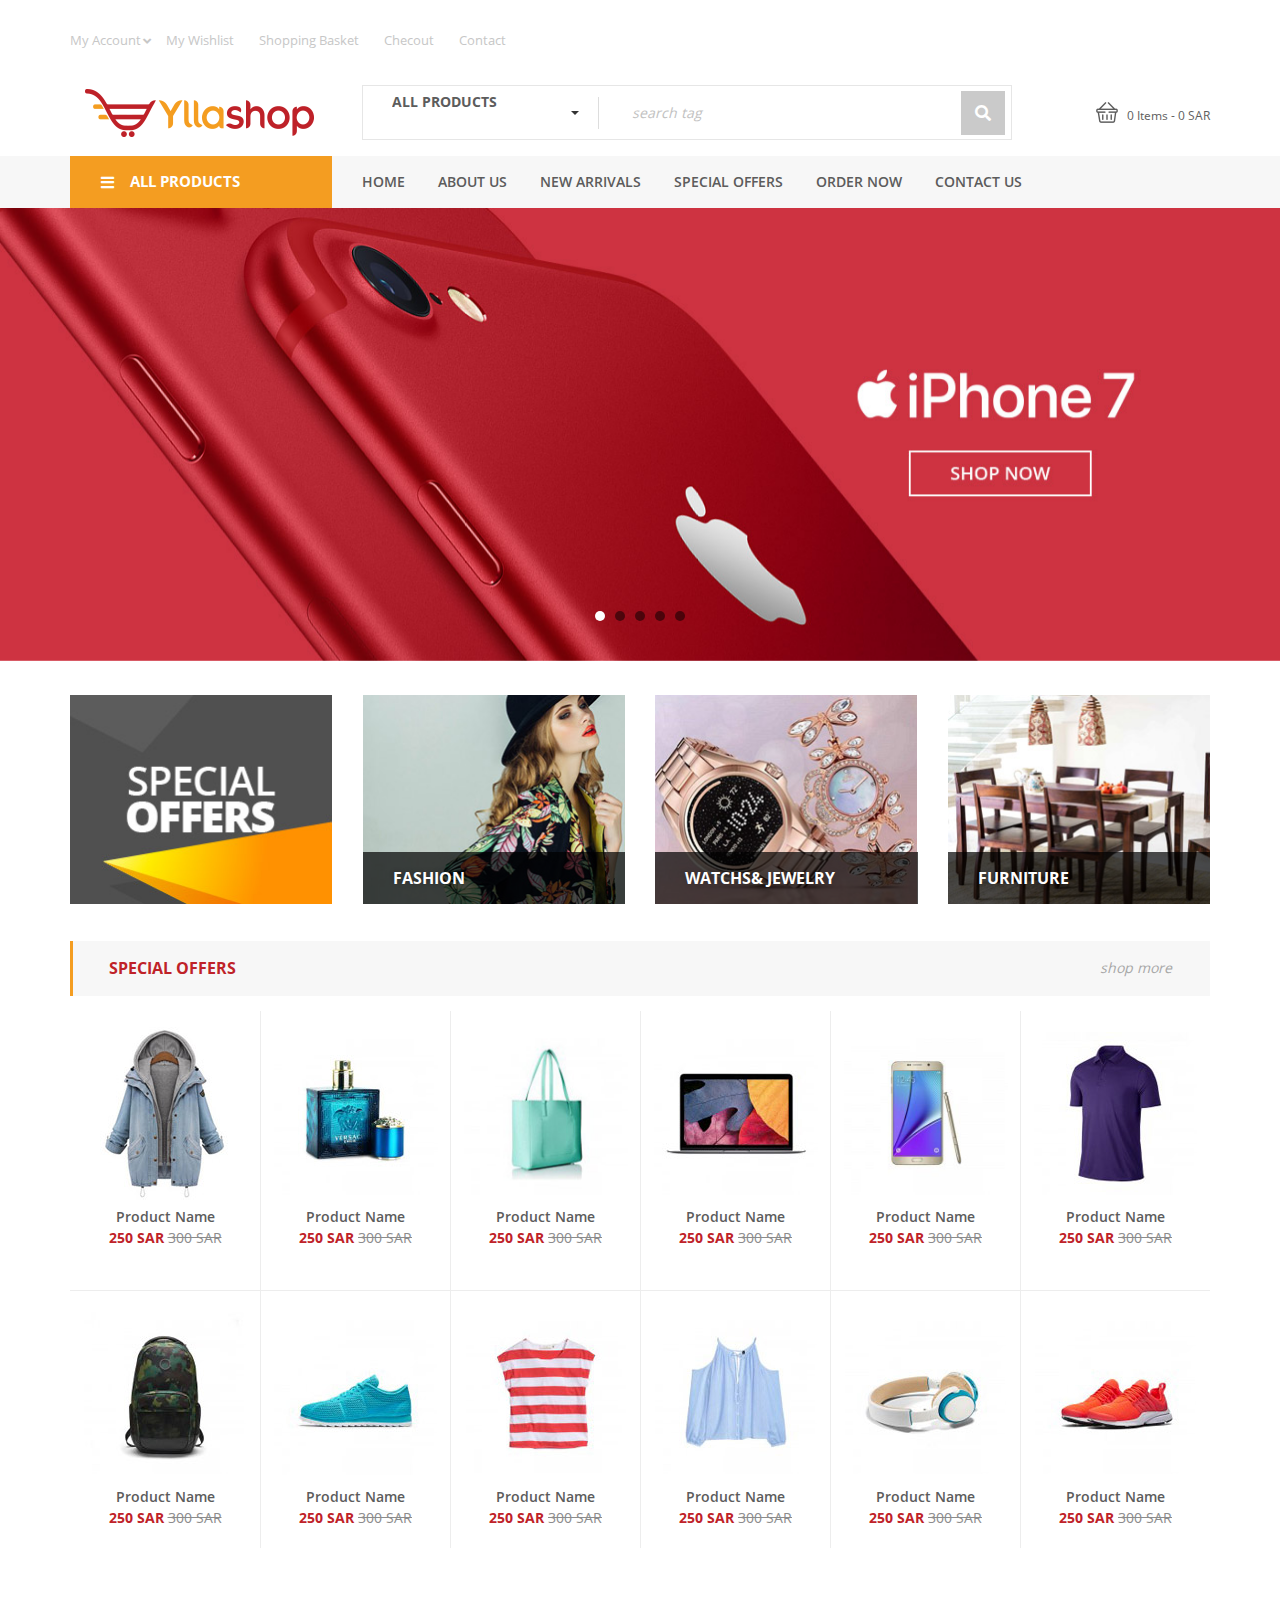
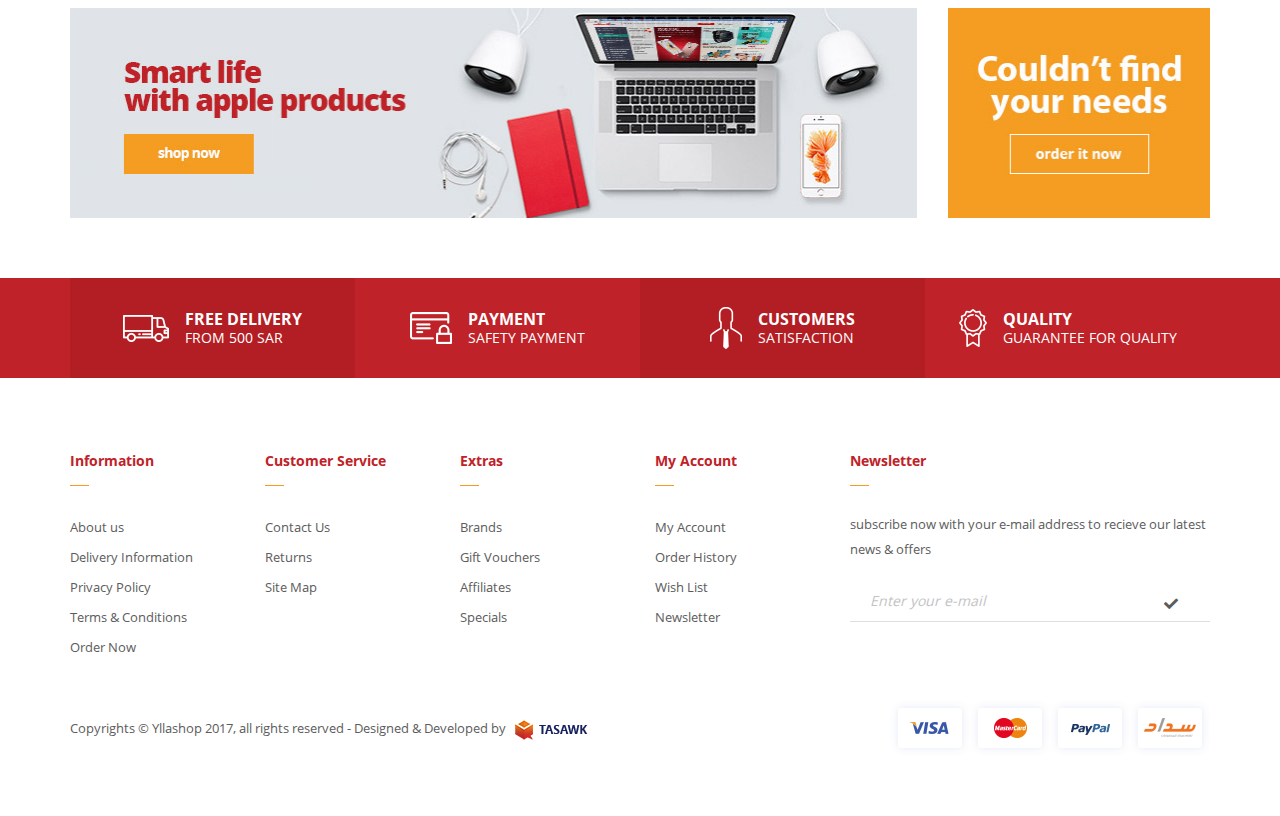
==== index-en.html @ d1c0c6fa "first commit" ====
<html lang="en" dir="ltr">
  <head>
    <meta charset="UTF-8"/>
    <meta name="viewport" content="width=device-width, initial-scale=1.0"/>
    <meta http-equiv="X-UA-Compatible" content="ie=edge"/>
    <title>Yallashop</title>
    <link rel="stylesheet" href="css/bootstrap.min.css"/>
    <link rel="stylesheet" href="css/fontawesome-all.min.css"/>
    <link rel="stylesheet" href="https://fonts.googleapis.com/css?family=Open+Sans&amp;display=swap"/>
    <link rel="stylesheet" href="css/animate.css"/>
    <link rel="stylesheet" href="css/owl.carousel.min.css"/>
    <link rel="stylesheet" href="css/bootstrap-select.css"/>
    <link rel="stylesheet" href="css/home.css"/>
  </head>
  <body>
    <div class="pre-loader"><img class="img-responsive" src="images/logo.png" alt=""/></div>
    <div class="zx-search-pop">
      <div class="overlay">
        <div class="close"><i class="fa fa-times"></i></div>
      </div>
      <div class="zx-search">
        <select class="selectpicker">
          <option><i class="fa fa-bars">ALL PRODUCTS</i></option>
          <option>Fashion      </option>
          <option>Computer</option>
          <option>Furniture</option>
          <option>Smartphone</option>
          <option>Beauty& Health</option>
          <option>Sport</option>
          <option>Watch& Jewelry</option>
          <option>Kitchen</option>
          <option>Home</option>
          <option>Kids</option>
          <option>Books</option>
          <option>Games</option>
          <option>Supermarket</option>
        </select>
        <input type="text" placeholder="search tag"/>
        <div class="zx-search-icon"><i class="fa fa-search"></i></div>
      </div>
    </div>
    <div class="zx-fixed-menu">
      <div class="overlay">
        <div class="side-menu">
          <div class="close"><i class="fa fa-times"></i></div>
          <ul class="list-unstyled">
            <li><a href="#">Home</a></li>
            <li class="slide-down"><a href="#!">My Account
                <ul class="list-unstyled">
                  <li><a href="#">Log In</a></li>
                  <li><a href="#">Sign Up</a></li>
                </ul></a></li>
            <li class="slide-down"><a href="#!">All Products
                <ul class="list-unstyled">
                  <li><a href="#">Fashion</a></li>
                  <li><a href="#">Computer</a></li>
                  <li><a href="#">Furniture</a></li>
                  <li><a href="#">Smartphone</a></li>
                  <li><a href="#">Beauty& Health</a></li>
                  <li><a href="#">Sport</a></li>
                  <li><a href="#">Watch& Jewelry</a></li>
                  <li><a href="#">Kitchen</a></li>
                  <li><a href="#">More Products</a></li>
                </ul></a></li>
            <li><a href="#">About Us</a></li>
            <li><a href="#">New Arrivals</a></li>
            <li><a href="#">Special Offers</a></li>
            <li><a href="#">Order Now</a></li>
            <li><a href="#">Contact Us</a></li>
          </ul>
        </div>
      </div>
    </div>
    <div class="upper-bar">
      <div class="container">
        <ul class="list-unstyled">
          <li><a href="#!">My Account
              <div class="sign-in"><a href="#">Log In</a><a href="#">Sign Up</a></div></a></li>
          <li><a href="#">My Wishlist</a></li>
          <li><a href="#">Shopping Basket</a></li>
          <li><a href="#">Checout</a></li>
          <li><a href="#">Contact</a></li>
        </ul>
      </div>
    </div>
    <div class="zx-nav">
      <div class="container">
        <div class="zx-container">
          <div class="logo"><a href="#"><img class="img-responsive" src="images/logo.png" alt="logo"/></a></div>
          <div class="zx-search">
            <select class="selectpicker">
              <option><i class="fa fa-bars">ALL PRODUCTS</i></option>
              <option>Fashion      </option>
              <option>Computer</option>
              <option>Furniture</option>
              <option>Smartphone</option>
              <option>Beauty& Health</option>
              <option>Sport</option>
              <option>Watch& Jewelry</option>
              <option>Kitchen</option>
              <option>Home</option>
              <option>Kids</option>
              <option>Books</option>
              <option>Games</option>
              <option>Supermarket</option>
            </select>
            <input type="text" placeholder="search tag"/>
            <div class="zx-search-icon"><i class="fa fa-search"></i></div>
          </div>
          <div class="zx-on-card"><a href="#"><img class="img-responsive" src="images/card-icon.png" alt="on card"/><span class="items-num">0</span></a><a href="#">
              <p><span>0 Items</span><span> - </span><span>0 SAR</span></p></a>
            <div class="zx-search-popup"><i class="fa fa-search"></i></div>
            <div class="menu"><i class="fa fa-bars"></i></div>
          </div>
        </div>
      </div>
    </div>
    <div class="categories">
      <div class="container">
        <ul class="list-unstyled">
          <li class="cat-toggle"><i class="fa fa-bars"> </i>ALL PRODUCTS
            <div class="category-list">
              <ul class="list-unstyled">
                <li><a href="#"><img class="cat-icon1 img-responsive" src="images/cat-icon1.png" alt="category icon"/>
                    <p>Fashion</p></a></li>
                <li><a href="#"><img class="cat-icon2 img-responsive" src="images/cat-icon2.png" alt="category icon"/>
                    <p>Computer</p></a></li>
                <li><a href="#"><img class="cat-icon3 img-responsive" src="images/cat-icon3.png" alt="category icon"/>
                    <p>Furniture</p></a></li>
                <li><a href="#"><img class="cat-icon4 img-responsive" src="images/cat-icon4.png" alt="category icon"/>
                    <p>Smartphone</p></a></li>
                <li><a href="#"><img class="cat-icon5 img-responsive" src="images/cat-icon5.png" alt="category icon"/>
                    <p>Beauty& Health</p></a></li>
                <li><a href="#"><img class="cat-icon6 img-responsive" src="images/cat-icon6.png" alt="category icon"/>
                    <p>Sport</p></a></li>
                <li><a href="#"><img class="cat-icon7 img-responsive" src="images/cat-icon7.png" alt="category icon"/>
                    <p>Watch& Jewelry</p></a></li>
                <li><a href="#"><img class="cat-icon8 img-responsive" src="images/cat-icon8.png" alt="category icon"/>
                    <p>Kitchen</p></a></li>
                <li><a href="#"><img class="cat-icon9 img-responsive" src="images/cat-icon9.png" alt="category icon"/>
                    <p>More Products</p></a></li>
              </ul>
            </div>
          </li>
          <li><a href="#">HOME</a></li>
          <li><a href="#">about us         </a></li>
          <li><a href="#">new arrivals</a></li>
          <li><a href="#">Special offers</a></li>
          <li><a href="#">order now</a></li>
          <li><a href="#">contact us</a></li>
        </ul>
      </div>
    </div>
    <div class="zx-header">
      <div class="owl-carousel">
        <div class="main-back"><a href="#"><img class="img-responsive" src="images/main-back1.jpg" alt="main background"/></a></div>
        <div class="main-back"><a href="#"><img class="img-responsive" src="images/main-back1.jpg" alt="main background"/></a></div>
        <div class="main-back"><a href="#"><img class="img-responsive" src="images/main-back1.jpg" alt="main background"/></a></div>
        <div class="main-back"><a href="#"><img class="img-responsive" src="images/main-back1.jpg" alt="main background"/></a></div>
        <div class="main-back"><a href="#"><img class="img-responsive" src="images/main-back1.jpg" alt="main background"/></a></div>
      </div>
    </div>
    <div class="sp-offers">
      <div class="container">
        <div class="row">
          <div class="col-md-3 col-sm-6">
            <div class="ad-offer-img"><a href="#"><img class="img-responsive" src="images/sp-offers.jpg" alt="special offer"/></a></div>
          </div>
          <div class="col-md-3 col-sm-6">
            <div class="offer-img"><a href="#"><img class="img-responsive" src="images/sp-offer1.jpg" alt="special offer"/>
                <div class="offer-lable">
                  <p>Fashion</p>
                </div></a></div>
          </div>
          <div class="col-md-3 col-sm-6">
            <div class="offer-img"><a href="#"><img class="img-responsive" src="images/sp-offer2.jpg" alt="special offer"/>
                <div class="offer-lable">
                  <p>watchs& Jewelry</p>
                </div></a></div>
          </div>
          <div class="col-md-3 col-sm-6">
            <div class="offer-img"><a href="#"><img class="img-responsive" src="images/sp-offer3.jpg" alt="special offer"/>
                <div class="offer-lable">
                  <p>Furniture</p>
                </div></a></div>
          </div>
        </div>
      </div>
    </div>
    <div class="our-products">
      <div class="container">
        <div class="zx-header">
          <h4>Special Offers</h4><a href="#">shop more</a>
        </div>
        <div class="products">
          <div class="row">
            <div class="col-md-2 border-bottom card-padding-first-row">
              <div class="card"><a href="#">
                  <div class="overlay">
                    <div class="quick-view"><img class="img-responsive" src="images/quick-view-icon.png" alt=""/></div>
                    <div class="add-on-card"><img class="img-responsive" src="images/add-on-card-icon.png" alt=""/></div>
                  </div></a>
                <div class="card-img"><a href="#"><img class="img-responsive" src="images/product1.jpg" alt="product"/></a></div>
                <div class="product-name"><a href="#">Product Name</a></div>
                <div class="price"><span class="new-price">250 SAR </span><span class="old-price">300 SAR</span></div>
              </div>
            </div>
            <div class="col-md-2 border-left border-bottom card-padding-first-row">
              <div class="card"><a href="#">
                  <div class="overlay">
                    <div class="quick-view"><img class="img-responsive" src="images/quick-view-icon.png" alt=""/></div>
                    <div class="add-on-card"><img class="img-responsive" src="images/add-on-card-icon.png" alt=""/></div>
                  </div></a>
                <div class="card-img"><a href="#"><img class="img-responsive" src="images/product2.jpg" alt="product"/></a></div>
                <div class="product-name"><a href="#">Product Name</a></div>
                <div class="price"><span class="new-price">250 SAR </span><span class="old-price">300 SAR</span></div>
              </div>
            </div>
            <div class="col-md-2 border-left border-bottom card-padding-first-row">
              <div class="card"><a href="#">
                  <div class="overlay">
                    <div class="quick-view"><img class="img-responsive" src="images/quick-view-icon.png" alt=""/></div>
                    <div class="add-on-card"><img class="img-responsive" src="images/add-on-card-icon.png" alt=""/></div>
                  </div></a>
                <div class="card-img"><a href="#"><img class="img-responsive" src="images/product3.jpg" alt="product"/></a></div>
                <div class="product-name"><a href="#">Product Name</a></div>
                <div class="price"><span class="new-price">250 SAR </span><span class="old-price">300 SAR</span></div>
              </div>
            </div>
            <div class="col-md-2 border-left border-bottom card-padding-first-row">
              <div class="card"><a href="#">
                  <div class="overlay">
                    <div class="quick-view"><img class="img-responsive" src="images/quick-view-icon.png" alt=""/></div>
                    <div class="add-on-card"><img class="img-responsive" src="images/add-on-card-icon.png" alt=""/></div>
                  </div></a>
                <div class="card-img"><a href="#"><img class="img-responsive" src="images/product4.jpg" alt="product"/></a></div>
                <div class="product-name"><a href="#">Product Name</a></div>
                <div class="price"><span class="new-price">250 SAR </span><span class="old-price">300 SAR</span></div>
              </div>
            </div>
            <div class="col-md-2 border-left border-bottom card-padding-first-row">
              <div class="card"><a href="#">
                  <div class="overlay">
                    <div class="quick-view"><img class="img-responsive" src="images/quick-view-icon.png" alt=""/></div>
                    <div class="add-on-card"><img class="img-responsive" src="images/add-on-card-icon.png" alt=""/></div>
                  </div></a>
                <div class="card-img"><a href="#"><img class="img-responsive" src="images/product5.jpg" alt="product"/></a></div>
                <div class="product-name"><a href="#">Product Name</a></div>
                <div class="price"><span class="new-price">250 SAR </span><span class="old-price">300 SAR</span></div>
              </div>
            </div>
            <div class="col-md-2 border-left border-bottom card-padding-first-row">
              <div class="card"><a href="#">
                  <div class="overlay">
                    <div class="quick-view"><img class="img-responsive" src="images/quick-view-icon.png" alt=""/></div>
                    <div class="add-on-card"><img class="img-responsive" src="images/add-on-card-icon.png" alt=""/></div>
                  </div></a>
                <div class="card-img"><a href="#"><img class="img-responsive" src="images/product6.jpg" alt="product"/></a></div>
                <div class="product-name"><a href="#">Product Name</a></div>
                <div class="price"><span class="new-price">250 SAR </span><span class="old-price">300 SAR</span></div>
              </div>
            </div>
            <div class="clearfix"></div>
            <div class="col-md-2 card-padding-sec-row"> 
              <div class="card"><a href="#">
                  <div class="overlay">
                    <div class="quick-view"><img class="img-responsive" src="images/quick-view-icon.png" alt=""/></div>
                    <div class="add-on-card"><img class="img-responsive" src="images/add-on-card-icon.png" alt=""/></div>
                  </div></a>
                <div class="card-img"><a href="#"><img class="img-responsive" src="images/product7.jpg" alt="product"/></a></div>
                <div class="product-name"><a href="#">Product Name</a></div>
                <div class="price"><span class="new-price">250 SAR </span><span class="old-price">300 SAR</span></div>
              </div>
            </div>
            <div class="col-md-2 border-left card-padding-sec-row"> 
              <div class="card"><a href="#">
                  <div class="overlay">
                    <div class="quick-view"><img class="img-responsive" src="images/quick-view-icon.png" alt=""/></div>
                    <div class="add-on-card"><img class="img-responsive" src="images/add-on-card-icon.png" alt=""/></div>
                  </div></a>
                <div class="card-img"><a href="#"><img class="img-responsive" src="images/product8.jpg" alt="product"/></a></div>
                <div class="product-name"><a href="#">Product Name</a></div>
                <div class="price"><span class="new-price">250 SAR </span><span class="old-price">300 SAR</span></div>
              </div>
            </div>
            <div class="col-md-2 border-left card-padding-sec-row"> 
              <div class="card"><a href="#">
                  <div class="overlay">
                    <div class="quick-view"><img class="img-responsive" src="images/quick-view-icon.png" alt=""/></div>
                    <div class="add-on-card"><img class="img-responsive" src="images/add-on-card-icon.png" alt=""/></div>
                  </div></a>
                <div class="card-img"><a href="#"><img class="img-responsive" src="images/product9.jpg" alt="product"/></a></div>
                <div class="product-name"><a href="#">Product Name</a></div>
                <div class="price"><span class="new-price">250 SAR </span><span class="old-price">300 SAR</span></div>
              </div>
            </div>
            <div class="col-md-2 border-left card-padding-sec-row"> 
              <div class="card"><a href="#">
                  <div class="overlay">
                    <div class="quick-view"><img class="img-responsive" src="images/quick-view-icon.png" alt=""/></div>
                    <div class="add-on-card"><img class="img-responsive" src="images/add-on-card-icon.png" alt=""/></div>
                  </div></a>
                <div class="card-img"><a href="#"><img class="img-responsive" src="images/product10.jpg" alt="product"/></a></div>
                <div class="product-name"><a href="#">Product Name</a></div>
                <div class="price"><span class="new-price">250 SAR </span><span class="old-price">300 SAR</span></div>
              </div>
            </div>
            <div class="col-md-2 border-left card-padding-sec-row"> 
              <div class="card"><a href="#">
                  <div class="overlay">
                    <div class="quick-view"><img class="img-responsive" src="images/quick-view-icon.png" alt=""/></div>
                    <div class="add-on-card"><img class="img-responsive" src="images/add-on-card-icon.png" alt=""/></div>
                  </div></a>
                <div class="card-img"><a href="#"><img class="img-responsive" src="images/product11.jpg" alt="product"/></a></div>
                <div class="product-name"><a href="#">Product Name</a></div>
                <div class="price"><span class="new-price">250 SAR </span><span class="old-price">300 SAR</span></div>
              </div>
            </div>
            <div class="col-md-2 border-left card-padding-sec-row"> 
              <div class="card"><a href="#">
                  <div class="overlay">
                    <div class="quick-view"><img class="img-responsive" src="images/quick-view-icon.png" alt=""/></div>
                    <div class="add-on-card"><img class="img-responsive" src="images/add-on-card-icon.png" alt=""/></div>
                  </div></a>
                <div class="card-img"><a href="#"><img class="img-responsive" src="images/product12.jpg" alt="product"/></a></div>
                <div class="product-name"><a href="#">Product Name</a></div>
                <div class="price"><span class="new-price">250 SAR </span><span class="old-price">300 SAR</span></div>
              </div>
            </div>
          </div>
        </div>
        <div class="owl-carousel">
          <div class="card"><a href="#">
              <div class="overlay">
                <div class="quick-view"><img class="img-responsive" src="images/quick-view-icon.png" alt=""/></div>
                <div class="add-on-card"><img class="img-responsive" src="images/add-on-card-icon.png" alt=""/></div>
              </div></a>
            <div class="card-img"><a href="#"><img class="img-responsive" src="images/product1.jpg" alt="product"/></a></div>
            <div class="product-name"><a href="#">Product Name</a></div>
            <div class="price"><span class="new-price">250 SAR </span><span class="old-price">300 SAR</span></div>
          </div>
          <div class="card"><a href="#">
              <div class="overlay">
                <div class="quick-view"><img class="img-responsive" src="images/quick-view-icon.png" alt=""/></div>
                <div class="add-on-card"><img class="img-responsive" src="images/add-on-card-icon.png" alt=""/></div>
              </div></a>
            <div class="card-img"><a href="#"><img class="img-responsive" src="images/product2.jpg" alt="product"/></a></div>
            <div class="product-name"><a href="#">Product Name</a></div>
            <div class="price"><span class="new-price">250 SAR </span><span class="old-price">300 SAR</span></div>
          </div>
          <div class="card"><a href="#">
              <div class="overlay">
                <div class="quick-view"><img class="img-responsive" src="images/quick-view-icon.png" alt=""/></div>
                <div class="add-on-card"><img class="img-responsive" src="images/add-on-card-icon.png" alt=""/></div>
              </div></a>
            <div class="card-img"><a href="#"><img class="img-responsive" src="images/product3.jpg" alt="product"/></a></div>
            <div class="product-name"><a href="#">Product Name</a></div>
            <div class="price"><span class="new-price">250 SAR </span><span class="old-price">300 SAR</span></div>
          </div>
          <div class="card"><a href="#">
              <div class="overlay">
                <div class="quick-view"><img class="img-responsive" src="images/quick-view-icon.png" alt=""/></div>
                <div class="add-on-card"><img class="img-responsive" src="images/add-on-card-icon.png" alt=""/></div>
              </div></a>
            <div class="card-img"><a href="#"><img class="img-responsive" src="images/product4.jpg" alt="product"/></a></div>
            <div class="product-name"><a href="#">Product Name</a></div>
            <div class="price"><span class="new-price">250 SAR </span><span class="old-price">300 SAR</span></div>
          </div>
          <div class="card"><a href="#">
              <div class="overlay">
                <div class="quick-view"><img class="img-responsive" src="images/quick-view-icon.png" alt=""/></div>
                <div class="add-on-card"><img class="img-responsive" src="images/add-on-card-icon.png" alt=""/></div>
              </div></a>
            <div class="card-img"><a href="#"><img class="img-responsive" src="images/product5.jpg" alt="product"/></a></div>
            <div class="product-name"><a href="#">Product Name</a></div>
            <div class="price"><span class="new-price">250 SAR </span><span class="old-price">300 SAR</span></div>
          </div>
          <div class="card"><a href="#">
              <div class="overlay">
                <div class="quick-view"><img class="img-responsive" src="images/quick-view-icon.png" alt=""/></div>
                <div class="add-on-card"><img class="img-responsive" src="images/add-on-card-icon.png" alt=""/></div>
              </div></a>
            <div class="card-img"><a href="#"><img class="img-responsive" src="images/product6.jpg" alt="product"/></a></div>
            <div class="product-name"><a href="#">Product Name</a></div>
            <div class="price"><span class="new-price">250 SAR </span><span class="old-price">300 SAR</span></div>
          </div>
          <div class="card"><a href="#">
              <div class="overlay">
                <div class="quick-view"><img class="img-responsive" src="images/quick-view-icon.png" alt=""/></div>
                <div class="add-on-card"><img class="img-responsive" src="images/add-on-card-icon.png" alt=""/></div>
              </div></a>
            <div class="card-img"><a href="#"><img class="img-responsive" src="images/product7.jpg" alt="product"/></a></div>
            <div class="product-name"><a href="#">Product Name</a></div>
            <div class="price"><span class="new-price">250 SAR </span><span class="old-price">300 SAR</span></div>
          </div>
          <div class="card"><a href="#">
              <div class="overlay">
                <div class="quick-view"><img class="img-responsive" src="images/quick-view-icon.png" alt=""/></div>
                <div class="add-on-card"><img class="img-responsive" src="images/add-on-card-icon.png" alt=""/></div>
              </div></a>
            <div class="card-img"><a href="#"><img class="img-responsive" src="images/product8.jpg" alt="product"/></a></div>
            <div class="product-name"><a href="#">Product Name</a></div>
            <div class="price"><span class="new-price">250 SAR </span><span class="old-price">300 SAR</span></div>
          </div>
          <div class="card"><a href="#">
              <div class="overlay">
                <div class="quick-view"><img class="img-responsive" src="images/quick-view-icon.png" alt=""/></div>
                <div class="add-on-card"><img class="img-responsive" src="images/add-on-card-icon.png" alt=""/></div>
              </div></a>
            <div class="card-img"><a href="#"><img class="img-responsive" src="images/product9.jpg" alt="product"/></a></div>
            <div class="product-name"><a href="#">Product Name</a></div>
            <div class="price"><span class="new-price">250 SAR </span><span class="old-price">300 SAR</span></div>
          </div>
          <div class="card"><a href="#">
              <div class="overlay">
                <div class="quick-view"><img class="img-responsive" src="images/quick-view-icon.png" alt=""/></div>
                <div class="add-on-card"><img class="img-responsive" src="images/add-on-card-icon.png" alt=""/></div>
              </div></a>
            <div class="card-img"><a href="#"><img class="img-responsive" src="images/product10.jpg" alt="product"/></a></div>
            <div class="product-name"><a href="#">Product Name</a></div>
            <div class="price"><span class="new-price">250 SAR </span><span class="old-price">300 SAR</span></div>
          </div>
          <div class="card"><a href="#">
              <div class="overlay">
                <div class="quick-view"><img class="img-responsive" src="images/quick-view-icon.png" alt=""/></div>
                <div class="add-on-card"><img class="img-responsive" src="images/add-on-card-icon.png" alt=""/></div>
              </div></a>
            <div class="card-img"><a href="#"><img class="img-responsive" src="images/product11.jpg" alt="product"/></a></div>
            <div class="product-name"><a href="#">Product Name</a></div>
            <div class="price"><span class="new-price">250 SAR </span><span class="old-price">300 SAR</span></div>
          </div>
          <div class="card"><a href="#">
              <div class="overlay">
                <div class="quick-view"><img class="img-responsive" src="images/quick-view-icon.png" alt=""/></div>
                <div class="add-on-card"><img class="img-responsive" src="images/add-on-card-icon.png" alt=""/></div>
              </div></a>
            <div class="card-img"><a href="#"><img class="img-responsive" src="images/product12.jpg" alt="product"/></a></div>
            <div class="product-name"><a href="#">Product Name</a></div>
            <div class="price"><span class="new-price">250 SAR </span><span class="old-price">300 SAR</span></div>
          </div>
        </div>
      </div>
    </div>
    <div class="panner">
      <div class="container">
        <div class="row">
          <div class="col-md-9">
            <div class="panner-one"><a href="#"><img class="img-responsive" src="images/panner1.jpg" alt="panner"/></a></div>
          </div>
          <div class="col-md-3">
            <div class="panner-two"><a href="#"><img class="img-responsive" src="images/panner2.jpg" alt="panner"/></a></div>
          </div>
        </div>
      </div>
    </div>
    <div class="privileges-back">
      <div class="container">
        <div class="privileges">
          <div class="privilege">
            <div class="prev-img"><img class="img-responsive" src="images/footer-icon1.png" alt=""/></div>
            <div class="prev-header">
              <h5>Free Delivery</h5><span>from 500 sar</span>
            </div>
          </div>
          <div class="privilege">
            <div class="prev-img"><img class="img-responsive" src="images/footer-icon2.png" alt=""/></div>
            <div class="prev-header">
              <h5>Payment </h5><span>safety payment</span>
            </div>
          </div>
          <div class="privilege">
            <div class="prev-img"><img class="img-responsive" src="images/footer-icon3.png" alt=""/></div>
            <div class="prev-header">
              <h5>Customers </h5><span>satisfaction</span>
            </div>
          </div>
          <div class="privilege">
            <div class="prev-img"><img class="img-responsive" src="images/footer-icon4.png" alt=""/></div>
            <div class="prev-header">
              <h5>quality</h5><span>guarantee for quality</span>
            </div>
          </div>
        </div>
      </div>
    </div>
    <div class="footer">
      <div class="container">
        <div class="row">
          <div class="col-md-2">
            <div class="contact-info">
              <h3>Information</h3>
              <ul class="list-unstyled">
                <li><a href="#">About us</a></li>
                <li><a href="#">Delivery Information</a></li>
                <li><a href="#">Privacy Policy</a></li>
                <li><a href="#">Terms & Conditions</a></li>
                <li><a href="#">Order Now</a></li>
              </ul>
            </div>
          </div>
          <div class="col-md-2">
            <div class="contact-info">
              <h3>Customer Service</h3>
              <ul class="list-unstyled">
                <li><a href="#">Contact Us</a></li>
                <li><a href="#">Returns</a></li>
                <li><a href="#">Site Map</a></li>
              </ul>
            </div>
          </div>
          <div class="col-md-2">
            <div class="contact-info">
              <h3>Extras</h3>
              <ul class="list-unstyled">
                <li><a href="#">Brands</a></li>
                <li><a href="#">Gift Vouchers</a></li>
                <li><a href="#">Affiliates</a></li>
                <li><a href="#">Specials</a></li>
              </ul>
            </div>
          </div>
          <div class="col-md-2">
            <div class="contact-info">
              <h3>My Account</h3>
              <ul class="list-unstyled">
                <li><a href="#">My Account</a></li>
                <li><a href="#">Order History</a></li>
                <li><a href="#">Wish List</a></li>
                <li><a href="#">Newsletter</a></li>
              </ul>
            </div>
          </div>
          <div class="col-md-4">
            <div class="contact-info">
              <h4>Newsletter</h4>
              <p>subscribe now with your e-mail address to recieve our latest news & offers</p>
              <div class="subscribe">
                <input type="text" placeholder="Enter your e-mail"/>
                <button><i class="fa fa-check"></i></button>
              </div>
            </div>
          </div>
        </div>
        <div class="clearfix"></div>
        <div class="copy">
          <div class="copyrights"><span>Copyrights © Yllashop 2017, all rights reserved</span><span class="remove-sm"> - </span><span>Designed & Developed by </span><a href="#"><img src="images/tasawk-en.png" alt="tasawk logo"/></a></div>
          <div class="payment"><img class="img-responsive" src="images/payment1.png" alt="payment method"/><img class="img-responsive" src="images/payment2.png" alt="payment method"/><img class="img-responsive" src="images/payment3.png" alt="payment method"/><img class="img-responsive" src="images/payment4.png" alt="payment method"/></div>
        </div>
      </div>
    </div>
    <script src="js/jquery-3.4.1.min.js"></script>
    <script src="js/owl.carousel.min.js"></script>
    <script src="js/fontawesome.min.js"></script>
    <script src="js/card-slider-min.js"></script>
    <script src="js/bootstrap.min.js"></script>
    <script src="js/bootstrap-select.js"></script>
    <script src="js/main.js"></script>
    <script src="http://localhost:35729/livereload.js"></script>
  </body>
</html>
---- css/home.css ----
html {
  overflow-x: hidden;
  scrollbar-width: thin;
  scrollbar-color: rgba(204, 51, 65, 0.8) #dddddd;
}

html::-webkit-scrollbar {
  width: 8px;
}

html::-webkit-scrollbar-track {
  background-color: #DDD;
}

html::-webkit-scrollbar-thumb {
  background-color: rgba(204, 51, 65, 0.8);
}

body {
  font-family: 'reg';
  overflow-y: hidden;
}

@font-face {
  font-family: "light";
  src: url("../fonts/OpenSans-Light.ttf");
}

@font-face {
  font-family: "reg";
  src: url("../fonts/OpenSans-Regular.ttf");
}

@font-face {
  font-family: "s-bold";
  src: url("../fonts/OpenSans-Semibold.ttf");
}

@font-face {
  font-family: "bold";
  src: url("../fonts/OpenSans-Bold.ttf");
}

/*------ for arabic ------*/
@font-face {
  font-family: "ar-reg";
  src: url("../fonts/FrutigerLTArabic.ttf");
}

@font-face {
  font-family: "ar-bold";
  src: url("../fonts/ArbFONTS-Frutiger-LT-Arabic-65-Bold.ttf");
}

/*
=====
LODEARS
=====
*/
html, body {
  overflow-y: hidden;
}

.pre-loader {
  width: 100%;
  height: 100%;
  position: absolute;
  top: 0;
  left: 0;
  right: 0;
  bottom: 0;
  z-index: 9999;
  background-color: #FFF;
  display: -webkit-box;
  display: -ms-flexbox;
  display: flex;
  -webkit-box-pack: center;
      -ms-flex-pack: center;
          justify-content: center;
  -webkit-box-align: center;
      -ms-flex-align: center;
          align-items: center;
}

.pre-loader img {
  -webkit-animation: fade .5s infinite alternate;
          animation: fade .5s infinite alternate;
}

@-webkit-keyframes fade {
  0% {
    opacity: 0;
  }
  100% {
    opacity: 1;
  }
}

@keyframes fade {
  0% {
    opacity: 0;
  }
  100% {
    opacity: 1;
  }
}

.owl-carousel .owl-item img {
  width: auto;
}

/* ------ upper bar start ------ */
.upper-bar ul {
  display: -webkit-box;
  display: -ms-flexbox;
  display: flex;
  -webkit-box-pack: start;
      -ms-flex-pack: start;
          justify-content: flex-start;
  -webkit-box-align: center;
      -ms-flex-align: center;
          align-items: center;
  margin: 0;
  padding: 30px 0 35px 0;
}

.upper-bar ul li:first-child {
  position: relative;
}

.upper-bar ul li:first-child::after {
  font-family: "Font Awesome 5 Free";
  font-weight: 900;
  content: "\f107";
  position: absolute;
  right: -10px;
  top: 3px;
  font-size: 13px;
  color: #c7c7c7;
  cursor: pointer;
}

.upper-bar ul li:first-child:hover .sign-in, .upper-bar ul li:first-child:focus .sign-in {
  opacity: 1;
  visibility: visible;
  height: 60px;
  -webkit-transition: all .5s ease-in-out;
  transition: all .5s ease-in-out;
}

.upper-bar ul li:first-child .sign-in {
  opacity: 0;
  visibility: hidden;
  position: absolute;
  top: 20px;
  left: 0;
  width: 90px;
  height: 0px;
  background-color: rgba(204, 51, 65, 0.8);
  border-radius: 5px;
  -webkit-transition: all .5s ease-in-out;
  transition: all .5s ease-in-out;
}

.upper-bar ul li:first-child .sign-in a {
  color: #FFF;
  display: block;
  padding: 3px 12px;
}

.upper-bar ul li:first-child .sign-in a:hover {
  padding: 3px 15px;
}

.upper-bar ul li {
  margin: 0 25px 0 0;
}

.upper-bar ul li a {
  font-family: reg;
  font-size: 13px;
  color: #c7c7c7;
  -webkit-transition: all .5s ease-in-out;
  transition: all .5s ease-in-out;
}

.upper-bar ul li a:hover, .upper-bar ul li a:focus {
  text-decoration: none;
  color: #959494;
}

/* ------ upper bar end ------ */
/* ------ nav bar start ------ */
.zx-nav .zx-container {
  display: -webkit-box;
  display: -ms-flexbox;
  display: flex;
  -webkit-box-pack: start;
      -ms-flex-pack: start;
          justify-content: flex-start;
  -webkit-box-align: center;
      -ms-flex-align: center;
          align-items: center;
}

.zx-nav .zx-container .logo img {
  margin: 0 0 0 15px;
}

.zx-nav .zx-container .zx-search {
  display: -webkit-box;
  display: -ms-flexbox;
  display: flex;
  -webkit-box-pack: start;
      -ms-flex-pack: start;
          justify-content: flex-start;
  -webkit-box-align: center;
      -ms-flex-align: center;
          align-items: center;
  position: relative;
  width: 650px;
  height: 55px;
  border: 1px solid;
  border-color: #e6e6e6;
  margin: 0 0 0 48px;
}

.zx-nav .zx-container .zx-search .bootstrap-select {
  width: 238px;
  height: 100%;
  position: relative;
}

.zx-nav .zx-container .zx-search .bootstrap-select::after {
  content: "";
  width: 1px;
  height: 32px;
  background-color: #dddddd;
  position: absolute;
  right: 0;
  top: 50%;
  -webkit-transform: translateY(-50%);
          transform: translateY(-50%);
}

.zx-nav .zx-container .zx-search .bootstrap-select .dropdown-toggle {
  height: 100%;
  border: none;
  border-radius: 0;
  padding: 6px 20px 6px 29px;
  -webkit-transition: all .5s ease-in-out;
  transition: all .5s ease-in-out;
}

.zx-nav .zx-container .zx-search .bootstrap-select .dropdown-toggle:hover, .zx-nav .zx-container .zx-search .bootstrap-select .dropdown-toggle:focus {
  background-color: #FFF;
}

.zx-nav .zx-container .zx-search .bootstrap-select .dropdown-toggle .caret {
  right: 20px;
}

.zx-nav .zx-container .zx-search .bootstrap-select .dropdown-toggle .filter-option-inner-inner {
  font-family: bold;
  font-size: 14px;
  color: #5c5c5c;
  text-transform: uppercase;
}

.zx-nav .zx-container .zx-search .bootstrap-select .dropdown-toggle .open > .dropdown-menu {
  border: none;
  border-radius: 0;
  -webkit-box-shadow: none;
          box-shadow: none;
  background-color: #FFF !important;
}

.zx-nav .zx-container .zx-search .bootstrap-select .dropdown-toggle .open > .dropdown-menu {
  border: none;
  border-radius: 0;
}

.zx-nav .zx-container .zx-search .bootstrap-select .dropdown-toggle .open > .dropdown-menu:hover + .dropdown-toggle, .zx-nav .zx-container .zx-search .bootstrap-select .dropdown-toggle .open > .dropdown-menu:focus + .dropdown-toggle {
  background-color: #FFF !important;
}

.zx-nav .zx-container .zx-search .bootstrap-select .btn.dropdown-toggle.btn-default {
  background: #FFF;
}

.zx-nav .zx-container .zx-search .bootstrap-select .btn-default.active, .zx-nav .zx-container .zx-search .bootstrap-select .btn-default:active, .zx-nav .zx-container .zx-search .bootstrap-select .open > .dropdown-toggle.btn-default {
  background-color: #FFF !important;
}

.zx-nav .zx-container .zx-search .bootstrap-select .dropdown-menu {
  border: none;
  border-radius: 0;
  -webkit-box-shadow: none;
          box-shadow: none;
  top: 97%;
  padding: 5px 0 12px 0;
}

.zx-nav .zx-container .zx-search .bootstrap-select .dropdown-menu:hover + .btn-default.active, .zx-nav .zx-container .zx-search .bootstrap-select .dropdown-menu:hover .btn-default:active, .zx-nav .zx-container .zx-search .bootstrap-select .dropdown-menu:hover .open > .dropdown-toggle.btn-default {
  background-color: #FFF;
}

.zx-nav .zx-container .zx-search .bootstrap-select .dropdown-menu li:first-child {
  display: none;
}

.zx-nav .zx-container .zx-search .bootstrap-select .dropdown-menu li {
  -webkit-transition: all .3s ease-in-out;
  transition: all .3s ease-in-out;
}

.zx-nav .zx-container .zx-search .bootstrap-select .dropdown-menu li a {
  -webkit-transition: all .3s ease-in-out;
  transition: all .3s ease-in-out;
  font-family: s-bold;
  font-size: 15px;
  color: #a2a2a2;
  background-color: transparent;
  outline: none;
  padding: 6px 26px;
}

.zx-nav .zx-container .zx-search .bootstrap-select .dropdown-menu li a:hover, .zx-nav .zx-container .zx-search .bootstrap-select .dropdown-menu li a:focus {
  color: #5c5c5c;
}

.zx-nav .zx-container .zx-search .bootstrap-select .dropdown-menu li:hover, .zx-nav .zx-container .zx-search .bootstrap-select .dropdown-menu li:focus {
  background-color: transparent;
  outline: none;
  color: #5c5c5c;
}

.zx-nav .zx-container .zx-search .bootstrap-select > select.mobile-device:focus + .dropdown-toggle, .zx-nav .zx-container .zx-search .bootstrap-select .dropdown-toggle:focus {
  outline: none !important;
}

.zx-nav .zx-container .zx-search input {
  width: 414px;
  height: 100%;
  border: none;
  padding: 6px 6px 6px 33px;
  outline: none;
}

.zx-nav .zx-container .zx-search input::-webkit-input-placeholder {
  font-family: reg;
  font-size: 14px;
  font-style: italic;
  color: #c2c2c2;
}

.zx-nav .zx-container .zx-search input::-moz-placeholder {
  font-family: reg;
  font-size: 14px;
  font-style: italic;
  color: #c2c2c2;
}

.zx-nav .zx-container .zx-search input:-ms-input-placeholder {
  font-family: reg;
  font-size: 14px;
  font-style: italic;
  color: #c2c2c2;
}

.zx-nav .zx-container .zx-search input::-ms-input-placeholder {
  font-family: reg;
  font-size: 14px;
  font-style: italic;
  color: #c2c2c2;
}

.zx-nav .zx-container .zx-search input::placeholder {
  font-family: reg;
  font-size: 14px;
  font-style: italic;
  color: #c2c2c2;
}

.zx-nav .zx-container .zx-search .zx-search-icon {
  width: 44px;
  height: 44px;
  background-color: #cacaca;
  cursor: pointer;
  display: -webkit-box;
  display: -ms-flexbox;
  display: flex;
  -webkit-box-pack: center;
      -ms-flex-pack: center;
          justify-content: center;
  -webkit-box-align: center;
      -ms-flex-align: center;
          align-items: center;
  position: absolute;
  right: 6px;
  top: 50%;
  -webkit-transform: translateY(-50%);
          transform: translateY(-50%);
  -webkit-transition: all .5s ease-in-out;
  transition: all .5s ease-in-out;
}

.zx-nav .zx-container .zx-search .zx-search-icon:hover, .zx-nav .zx-container .zx-search .zx-search-icon:focus {
  background-color: rgba(204, 51, 65, 0.8);
}

.zx-nav .zx-container .zx-search .zx-search-icon i {
  font-size: 16px;
  color: white;
}

.zx-nav .zx-container .zx-on-card {
  margin-left: auto;
  display: -webkit-box;
  display: -ms-flexbox;
  display: flex;
  -webkit-box-pack: center;
      -ms-flex-pack: center;
          justify-content: center;
  -webkit-box-align: center;
      -ms-flex-align: center;
          align-items: center;
}

.zx-nav .zx-container .zx-on-card a {
  text-decoration: none;
}

.zx-nav .zx-container .zx-on-card a:hover {
  text-decoration: none;
}

.zx-nav .zx-container .zx-on-card .items-num {
  display: none;
}

.zx-nav .zx-container .zx-on-card img {
  padding-right: 9px;
}

.zx-nav .zx-container .zx-on-card p {
  margin: 7px 0 0 0;
}

.zx-nav .zx-container .zx-on-card span {
  font-family: reg;
  font-size: 12px;
  color: #5c5c5c;
  line-height: 1.2;
}

/* ------ nav bar end ------ */
/* ------ select nav start ------ */
.categories {
  height: 52px;
  margin-top: 16px;
  background-color: #f7f7f7;
}

.categories ul {
  height: 100%;
  display: -webkit-box;
  display: -ms-flexbox;
  display: flex;
  -webkit-box-pack: start;
      -ms-flex-pack: start;
          justify-content: flex-start;
  -webkit-box-align: center;
      -ms-flex-align: center;
          align-items: center;
  text-transform: uppercase;
}

.categories ul .cat-toggle {
  background-color: #f49d21;
  width: 262px;
  height: 52px;
  display: -webkit-box;
  display: -ms-flexbox;
  display: flex;
  -webkit-box-pack: start;
      -ms-flex-pack: start;
          justify-content: flex-start;
  -webkit-box-align: center;
      -ms-flex-align: center;
          align-items: center;
  font-family: bold;
  font-size: 15px;
  color: white;
  padding: 0;
  margin: 0 30px 0 0;
  position: relative;
  cursor: pointer;
}

.categories ul .cat-toggle i {
  padding-left: 31px;
  padding-right: 16px;
}

.categories ul .cat-toggle .category-list {
  display: none;
  position: absolute;
  top: 100%;
  left: 0;
  width: 100%;
  height: 495px;
  z-index: 9;
}

.categories ul .cat-toggle .category-list ul {
  display: -webkit-box;
  display: -ms-flexbox;
  display: flex;
  -webkit-box-pack: start;
      -ms-flex-pack: start;
          justify-content: flex-start;
  -webkit-box-align: center;
      -ms-flex-align: center;
          align-items: center;
  -webkit-box-orient: vertical;
  -webkit-box-direction: normal;
      -ms-flex-direction: column;
          flex-direction: column;
  background-color: #FFF;
  -webkit-transition: all .5s ease-in-out;
  transition: all .5s ease-in-out;
}

.categories ul .cat-toggle .category-list ul li:first-child {
  background-color: transparent;
  min-height: 51px;
}

.categories ul .cat-toggle .category-list ul li {
  padding: 0;
  margin: 0;
  width: 100%;
  min-height: 51px;
  border-bottom: 1px solid #f2f2f2;
  display: -webkit-box;
  display: -ms-flexbox;
  display: flex;
  -webkit-box-pack: start;
      -ms-flex-pack: start;
          justify-content: flex-start;
  -webkit-box-align: center;
      -ms-flex-align: center;
          align-items: center;
}

.categories ul .cat-toggle .category-list ul li:hover a, .categories ul .cat-toggle .category-list ul li:focus a {
  color: #bf2228;
}

.categories ul .cat-toggle .category-list ul li:hover .cat-icon1, .categories ul .cat-toggle .category-list ul li:focus .cat-icon1 {
  content: url("../images/cat-icon1-c.png");
}

.categories ul .cat-toggle .category-list ul li:hover .cat-icon2, .categories ul .cat-toggle .category-list ul li:focus .cat-icon2 {
  content: url("../images/cat-icon2-c.png");
}

.categories ul .cat-toggle .category-list ul li:hover .cat-icon3, .categories ul .cat-toggle .category-list ul li:focus .cat-icon3 {
  content: url("../images/cat-icon3-c.png");
}

.categories ul .cat-toggle .category-list ul li:hover .cat-icon4, .categories ul .cat-toggle .category-list ul li:focus .cat-icon4 {
  content: url("../images/cat-icon4-c.png");
}

.categories ul .cat-toggle .category-list ul li:hover .cat-icon5, .categories ul .cat-toggle .category-list ul li:focus .cat-icon5 {
  content: url("../images/cat-icon5-c.png");
}

.categories ul .cat-toggle .category-list ul li:hover .cat-icon6, .categories ul .cat-toggle .category-list ul li:focus .cat-icon6 {
  content: url("../images/cat-icon6-c.png");
}

.categories ul .cat-toggle .category-list ul li:hover .cat-icon7, .categories ul .cat-toggle .category-list ul li:focus .cat-icon7 {
  content: url("../images/cat-icon7-c.png");
}

.categories ul .cat-toggle .category-list ul li:hover .cat-icon8, .categories ul .cat-toggle .category-list ul li:focus .cat-icon8 {
  content: url("../images/cat-icon8-c.png");
}

.categories ul .cat-toggle .category-list ul li:hover .cat-icon9, .categories ul .cat-toggle .category-list ul li:focus .cat-icon9 {
  content: url("../images/cat-icon9-c.png");
}

.categories ul .cat-toggle .category-list ul li a {
  font-family: bold;
  font-size: 15px;
  color: #5c5c5c;
  display: -webkit-box;
  display: -ms-flexbox;
  display: flex;
  -webkit-box-pack: start;
      -ms-flex-pack: start;
          justify-content: flex-start;
  -webkit-box-align: center;
      -ms-flex-align: center;
          align-items: center;
  text-transform: capitalize;
}

.categories ul .cat-toggle .category-list ul li a:hover, .categories ul .cat-toggle .category-list ul li a:focus {
  color: #bf2228;
}

.categories ul .cat-toggle .category-list ul li a img {
  padding: 0 16px 0 31px;
}

.categories ul .cat-toggle .category-list ul li a p {
  margin: 0;
}

.categories ul .cat-toggle .category-list ul li:last-child {
  border: none;
}

.categories ul li {
  margin-right: 33px;
}

.categories ul li a {
  font-family: s-bold;
  font-size: 14px;
  color: #5c5c5c;
  -webkit-transition: all .3s ease-in-out;
  transition: all .3s ease-in-out;
}

.categories ul li a:hover {
  text-decoration: none;
  color: #bf2228;
}

/* ------ select nav end ------ */
/* ------ header start ------ */
.zx-header .main-back img {
  -webkit-transition: all .5s ease-in-out;
  transition: all .5s ease-in-out;
}

.zx-header .main-back:hover img {
  -webkit-transform: scale(1.01);
          transform: scale(1.01);
}

.zx-header .owl-carousel img {
  width: 100%;
  margin: auto;
}

.zx-header .owl-carousel .owl-dots {
  position: absolute;
  bottom: 40px;
  left: 50%;
  -webkit-transform: translateX(-50%);
          transform: translateX(-50%);
}

.zx-header .owl-carousel .owl-nav button.owl-next,
.zx-header .owl-carousel .owl-nav button.owl-prev,
.zx-header .owl-carousel button.owl-dot {
  width: 10px;
  height: 10px;
  background-color: rgba(0, 0, 0, 0.502);
  border-radius: 50%;
  margin: 0 5px;
  outline: none;
}

.zx-header .owl-carousel button.owl-dot.active {
  background-color: #FFF;
}

/* ------ header end ------ */
/* ------ offers start ------ */
.sp-offers {
  margin-top: 34px;
}

.sp-offers .ad-offer-img {
  overflow: hidden;
}

.sp-offers .ad-offer-img img {
  -webkit-transition: all .5s ease-in-out;
  transition: all .5s ease-in-out;
}

.sp-offers .ad-offer-img:hover img {
  -webkit-transform: scale(1.02);
          transform: scale(1.02);
}

.sp-offers .offer-img {
  position: relative;
  overflow: hidden;
}

.sp-offers .offer-img img {
  -webkit-transition: all .5s ease-in-out;
  transition: all .5s ease-in-out;
}

.sp-offers .offer-img:hover img {
  -webkit-transform: scale(1.02);
          transform: scale(1.02);
}

.sp-offers .offer-img:hover .offer-lable {
  background-color: rgba(244, 157, 33, 0.902);
}

.sp-offers .offer-img .offer-lable {
  background-color: rgba(0, 0, 0, 0.702);
  width: 100%;
  height: 52px;
  position: absolute;
  bottom: 0;
  left: 0;
  display: -webkit-box;
  display: -ms-flexbox;
  display: flex;
  -webkit-box-pack: start;
      -ms-flex-pack: start;
          justify-content: flex-start;
  -webkit-box-align: center;
      -ms-flex-align: center;
          align-items: center;
  -webkit-transition: all .5s ease-in-out;
  transition: all .5s ease-in-out;
}

.sp-offers .offer-img .offer-lable p {
  margin: 0;
  padding: 0 0 0 30px;
  font-family: bold;
  font-size: 16px;
  color: #ffffff;
  text-transform: uppercase;
  text-shadow: 0px 0px 5px rgba(0, 0, 0, 0.25);
}

/* ------ offers end ------ */
/* ------ products start ------ */
.our-products .zx-header {
  height: 55px;
  background-color: #f7f7f7;
  display: -webkit-box;
  display: -ms-flexbox;
  display: flex;
  -webkit-box-pack: justify;
      -ms-flex-pack: justify;
          justify-content: space-between;
  -webkit-box-align: center;
      -ms-flex-align: center;
          align-items: center;
  border-left: 3px solid #f49d21;
  padding: 0 38px 0 36px;
  margin-top: 37px;
}

.our-products .zx-header h4 {
  font-family: bold;
  font-size: 16px;
  color: #bf2228;
  text-transform: uppercase;
  line-height: 1.2;
}

.our-products .zx-header a {
  font-family: reg;
  font-size: 14px;
  font-style: italic;
  color: #a7a7a7;
  line-height: 1.2;
  -webkit-transition: all .3s ease-in-out;
  transition: all .3s ease-in-out;
}

.our-products .zx-header a:hover {
  text-decoration: none;
  color: #f49d21;
}

.our-products .products .row {
  margin: 15px 0 0 0;
}

/* ------ products end ------ */
/* ------ card start ------ */
.card {
  display: -webkit-box;
  display: -ms-flexbox;
  display: flex;
  -webkit-box-pack: center;
      -ms-flex-pack: center;
          justify-content: center;
  -webkit-box-align: center;
      -ms-flex-align: center;
          align-items: center;
  -webkit-box-orient: vertical;
  -webkit-box-direction: normal;
      -ms-flex-direction: column;
          flex-direction: column;
  -ms-flex-preferred-size: auto;
      flex-basis: auto;
}

.card .card-img {
  display: -webkit-box;
  display: -ms-flexbox;
  display: flex;
  -webkit-box-pack: center;
      -ms-flex-pack: center;
          justify-content: center;
  -webkit-box-align: center;
      -ms-flex-align: center;
          align-items: center;
  width: 164px;
  height: 164px;
}

.card .product-name {
  margin: 12px 0 1px 0;
}

.card .product-name a {
  font-family: s-bold;
  font-size: 14px;
  color: #5c5c5c;
}

.card .product-name a:hover {
  text-decoration: none;
}

.card .price .new-price {
  font-family: bold;
  font-size: 14px;
  color: #bf2228;
}

.card .price .old-price {
  font-family: reg;
  font-size: 14px;
  color: #8c8c8c;
  text-decoration: line-through;
}

.card .overlay {
  opacity: 0;
  visibility: hidden;
  background-color: rgba(255, 255, 255, 0.6);
  position: absolute;
  top: 0;
  left: 0;
  width: 100%;
  height: 100%;
  display: -webkit-box;
  display: -ms-flexbox;
  display: flex;
  -webkit-box-pack: center;
      -ms-flex-pack: center;
          justify-content: center;
  -webkit-transition: all .5s ease-in-out;
  transition: all .5s ease-in-out;
}

.card .overlay .quick-view, .card .overlay .add-on-card {
  position: relative;
  top: 30%;
  width: 40px;
  height: 40px;
  background-color: #bf2228;
  opacity: .1;
  display: -webkit-box;
  display: -ms-flexbox;
  display: flex;
  -webkit-box-pack: center;
      -ms-flex-pack: center;
          justify-content: center;
  -webkit-box-align: center;
      -ms-flex-align: center;
          align-items: center;
  margin: 0 7px 0 0;
  cursor: pointer;
  -webkit-transition: all .4s ease-in-out;
  transition: all .4s ease-in-out;
}

.card .overlay .quick-view:hover, .card .overlay .add-on-card:hover {
  background-color: #f49d21;
}

.card .overlay .quick-view {
  left: -12px;
}

.card .overlay .add-on-card {
  right: -12px;
  margin: 0;
}

.card:hover .overlay {
  opacity: 1;
  visibility: visible;
}

.card:hover .overlay .quick-view, .card:hover .overlay .add-on-card {
  opacity: 1;
}

.card:hover .overlay .quick-view {
  left: 0px;
}

.card:hover .overlay .add-on-card {
  right: 0px;
}

.card-padding-first-row {
  padding: 20px 0 42px 0;
}

.card-padding-sec-row {
  padding: 20px 0 20px 0;
}

.border-left {
  border-left: 1px solid #ededed;
}

.border-bottom {
  border-bottom: 1px solid #ededed;
}

/* ------ card end ------ */
/* ------ panner start ------ */
.panner {
  margin-top: 60px;
}

.panner .panner-one, .panner .panner-two {
  overflow: hidden;
}

.panner .panner-one img, .panner .panner-two img {
  -webkit-transition: all .5s ease-in-out;
  transition: all .5s ease-in-out;
}

.panner .panner-one:hover img, .panner .panner-two:hover img {
  -webkit-transform: scale(1.01);
          transform: scale(1.01);
}

/* ------ panner end ------ */
/* ------ privileges start ------ */
.privileges-back {
  margin-top: 60px;
  background-color: #bf2228;
}

.privileges-back .privileges {
  display: -webkit-box;
  display: -ms-flexbox;
  display: flex;
  -webkit-box-pack: justify;
      -ms-flex-pack: justify;
          justify-content: space-between;
  -webkit-box-align: center;
      -ms-flex-align: center;
          align-items: center;
}

.privileges-back .privileges .privilege {
  display: -webkit-box;
  display: -ms-flexbox;
  display: flex;
  -webkit-box-pack: center;
      -ms-flex-pack: center;
          justify-content: center;
  -webkit-box-align: center;
      -ms-flex-align: center;
          align-items: center;
  width: 25%;
  height: 100px;
}

.privileges-back .privileges .privilege .prev-img img {
  margin: 0 16px 0 0;
}

.privileges-back .privileges .privilege .prev-header h5 {
  font-family: bold;
  font-size: 16px;
  font-weight: bold;
  color: white;
  text-transform: uppercase;
  margin: 3px 0 0 0;
}

.privileges-back .privileges .privilege .prev-header span {
  font-family: reg;
  font-size: 14px;
  color: white;
  text-transform: uppercase;
}

.privileges-back .privileges .privilege:nth-child(odd) {
  background-color: #b31e24;
}

/* ------ privileges end ------ */
/* ------ footer start ------ */
.footer {
  margin-top: 75px;
}

.footer .contact-info h3, .footer .contact-info h4 {
  margin: 0 0 44px 0;
  font-family: bold;
  font-size: 14px;
  color: #bf2228;
  -moz-transform: matrix(1.00006, 0, 0, 1, 0, 0);
  -webkit-transform: matrix(1.00006, 0, 0, 1, 0, 0);
  -ms-transform: matrix(1.00006, 0, 0, 1, 0, 0);
  position: relative;
}

.footer .contact-info h3::after, .footer .contact-info h4::after {
  content: "";
  background-color: #f49d21;
  width: 19px;
  height: 1px;
  position: absolute;
  left: 0;
  bottom: -18px;
}

.footer .contact-info ul {
  margin: 0;
  padding: 0;
  -webkit-transition: all .5s ease-in-out;
  transition: all .5s ease-in-out;
}

.footer .contact-info ul li {
  margin: 0;
  padding: 0;
}

.footer .contact-info ul li a {
  font-family: reg;
  font-size: 13px;
  color: #5c5c5c;
  line-height: 2.308;
  -webkit-transition: all .3s ease-in-out;
  transition: all .3s ease-in-out;
}

.footer .contact-info ul li a:hover {
  text-decoration: none;
  color: #f49d21;
}

.footer .contact-info p {
  font-family: reg;
  font-size: 13px;
  color: #5c5c5c;
  line-height: 1.908;
  margin: 0 0 23px 0;
}

.footer .contact-info .subscribe {
  position: relative;
  -webkit-transition: all .5s ease-in-out;
  transition: all .5s ease-in-out;
}

.footer .contact-info .subscribe input {
  outline: none;
  border: none;
  width: 100%;
  padding: 6px 0 10px 20px;
  border-bottom: 1px solid #dfdfdf;
  -webkit-transition: all .5s ease-in-out;
  transition: all .5s ease-in-out;
}

.footer .contact-info .subscribe input::-webkit-input-placeholder {
  font-family: reg;
  font-size: 14px;
  color: #c3c3c3;
  font-style: italic;
}

.footer .contact-info .subscribe input::-moz-placeholder {
  font-family: reg;
  font-size: 14px;
  color: #c3c3c3;
  font-style: italic;
}

.footer .contact-info .subscribe input:-ms-input-placeholder {
  font-family: reg;
  font-size: 14px;
  color: #c3c3c3;
  font-style: italic;
}

.footer .contact-info .subscribe input::-ms-input-placeholder {
  font-family: reg;
  font-size: 14px;
  color: #c3c3c3;
  font-style: italic;
}

.footer .contact-info .subscribe input::placeholder {
  font-family: reg;
  font-size: 14px;
  color: #c3c3c3;
  font-style: italic;
}

.footer .contact-info .subscribe button {
  border: none;
  background: transparent;
  outline: none;
  position: absolute;
  -webkit-transform: translateY(-50%);
          transform: translateY(-50%);
  top: 50%;
  right: 26px;
}

.footer .contact-info .subscribe button i {
  font-size: 14px;
  color: #5c5c5c;
  -webkit-transition: all .5s ease-in-out;
  transition: all .5s ease-in-out;
}

.footer .contact-info .subscribe button:hover i, .footer .contact-info .subscribe button:focus i {
  color: #bf2228;
}

/* ------ footer end ------ */
/* ------ copy start ------ */
.copy {
  margin: 38px 0 60px 0;
  display: -webkit-box;
  display: -ms-flexbox;
  display: flex;
  -webkit-box-pack: justify;
      -ms-flex-pack: justify;
          justify-content: space-between;
  -webkit-box-align: center;
      -ms-flex-align: center;
          align-items: center;
}

.copy .copyrights span {
  font-family: reg;
  font-size: 13px;
  color: #5c5c5c;
  line-height: 2.308;
}

.copy .copyrights img {
  margin-left: 6px;
}

.copy .payment {
  display: -webkit-box;
  display: -ms-flexbox;
  display: flex;
  -webkit-box-pack: end;
      -ms-flex-pack: end;
          justify-content: flex-end;
  -webkit-box-align: center;
      -ms-flex-align: center;
          align-items: center;
}

/* ------ copy end ------ */
.zx-search-popup, .menu {
  display: none;
}

.zx-search-pop {
  display: none;
}

.zx-fixed-menu {
  display: none;
}

.our-products .owl-carousel {
  display: none;
}

/* ------ responsive ------ */
@media (max-width: 992px) {
  .upper-bar {
    display: none;
  }
  .zx-nav {
    padding: 16px 0;
  }
  .zx-nav .zx-container .zx-search {
    display: none;
  }
  .zx-nav .zx-container .zx-on-card img {
    padding: 0;
  }
  .zx-nav .zx-container .zx-on-card p {
    display: none;
  }
  .zx-nav .zx-container .zx-on-card a {
    position: relative;
  }
  .zx-nav .zx-container .zx-on-card .items-num {
    display: block;
    position: absolute;
    top: -3px;
    right: -4px;
    background-color: #bf2228;
    width: 15px;
    height: 15px;
    border-radius: 50%;
    color: #FFF;
    font-family: reg;
    font-size: 10px;
    text-align: center;
    padding: 1px 0 0 0;
  }
  .zx-nav .zx-container .zx-on-card .zx-search-popup, .zx-nav .zx-container .zx-on-card .menu {
    width: 22px;
    height: 22px;
    cursor: pointer;
    display: -webkit-box;
    display: -ms-flexbox;
    display: flex;
    -webkit-box-pack: center;
        -ms-flex-pack: center;
            justify-content: center;
    -webkit-box-align: center;
        -ms-flex-align: center;
            align-items: center;
    font-size: 18px;
    margin-left: 16px;
  }
  .zx-nav .zx-container .zx-on-card .zx-search-popup i, .zx-nav .zx-container .zx-on-card .menu i {
    color: #717171;
    font-weight: 600;
  }
  .zx-search-pop .overlay {
    width: 100%;
    height: 100%;
    position: fixed;
    top: 0;
    left: 0;
    right: 0;
    bottom: 0;
    background-color: rgba(0, 0, 0, 0.6);
    z-index: 999;
  }
  .zx-search-pop .overlay .close {
    width: 50px;
    height: 50px;
    color: #FFF;
    background-color: rgba(204, 51, 65, 0.8);
    border-radius: 50%;
    opacity: .7;
    cursor: pointer;
    display: -webkit-box;
    display: -ms-flexbox;
    display: flex;
    -webkit-box-pack: center;
        -ms-flex-pack: center;
            justify-content: center;
    -webkit-box-align: center;
        -ms-flex-align: center;
            align-items: center;
    position: absolute;
    top: 10%;
    left: 50%;
    -webkit-transform: translateX(-50%);
            transform: translateX(-50%);
  }
  .zx-search-pop .overlay .close i {
    color: #ffffff;
  }
  .zx-search-pop .zx-search {
    display: -webkit-box;
    display: -ms-flexbox;
    display: flex;
    -webkit-box-pack: start;
        -ms-flex-pack: start;
            justify-content: flex-start;
    -webkit-box-align: center;
        -ms-flex-align: center;
            align-items: center;
    position: absolute;
    top: 30%;
    left: 50%;
    -webkit-transform: translateX(-50%);
            transform: translateX(-50%);
    width: 80%;
    height: 55px;
    border: 1px solid;
    border-color: #e6e6e6;
    margin: 0 auto 0 auto;
    z-index: 9999;
  }
  .zx-search-pop .zx-search .bootstrap-select {
    width: 30% !important;
    height: 100%;
    position: relative;
  }
  .zx-search-pop .zx-search .bootstrap-select::after {
    content: "";
    width: 1px;
    height: 32px;
    background-color: #dddddd;
    position: absolute;
    right: 0;
    top: 50%;
    -webkit-transform: translateY(-50%);
            transform: translateY(-50%);
  }
  .zx-search-pop .zx-search .bootstrap-select .dropdown-toggle {
    height: 100%;
    border: none;
    border-radius: 0;
    padding: 6px 20px 6px 29px;
    -webkit-transition: all .5s ease-in-out;
    transition: all .5s ease-in-out;
  }
  .zx-search-pop .zx-search .bootstrap-select .dropdown-toggle:hover, .zx-search-pop .zx-search .bootstrap-select .dropdown-toggle:focus {
    background-color: #FFF;
  }
  .zx-search-pop .zx-search .bootstrap-select .dropdown-toggle .caret {
    right: 20px;
  }
  .zx-search-pop .zx-search .bootstrap-select .dropdown-toggle .filter-option-inner-inner {
    font-family: bold;
    font-size: 14px;
    color: #5c5c5c;
    text-transform: uppercase;
  }
  .zx-search-pop .zx-search .bootstrap-select .dropdown-toggle .open > .dropdown-menu {
    border: none;
    border-radius: 0;
    -webkit-box-shadow: none;
            box-shadow: none;
    background-color: #FFF !important;
  }
  .zx-search-pop .zx-search .bootstrap-select .dropdown-toggle .open > .dropdown-menu {
    border: none;
    border-radius: 0;
  }
  .zx-search-pop .zx-search .bootstrap-select .dropdown-toggle .open > .dropdown-menu:hover + .dropdown-toggle, .zx-search-pop .zx-search .bootstrap-select .dropdown-toggle .open > .dropdown-menu:focus + .dropdown-toggle {
    background-color: #FFF !important;
  }
  .zx-search-pop .zx-search .bootstrap-select .btn.dropdown-toggle.btn-default {
    background: #FFF;
  }
  .zx-search-pop .zx-search .bootstrap-select .btn-default.active, .zx-search-pop .zx-search .bootstrap-select .btn-default:active, .zx-search-pop .zx-search .bootstrap-select .open > .dropdown-toggle.btn-default {
    background-color: #FFF !important;
  }
  .zx-search-pop .zx-search .bootstrap-select .dropdown-menu {
    border: none;
    border-radius: 0;
    -webkit-box-shadow: none;
            box-shadow: none;
    top: 97%;
    padding: 5px 0 12px 0;
    height: 160px !important;
  }
  .zx-search-pop .zx-search .bootstrap-select .dropdown-menu:hover + .btn-default.active, .zx-search-pop .zx-search .bootstrap-select .dropdown-menu:hover .btn-default:active, .zx-search-pop .zx-search .bootstrap-select .dropdown-menu:hover .open > .dropdown-toggle.btn-default {
    background-color: #FFF;
  }
  .zx-search-pop .zx-search .bootstrap-select .dropdown-menu li:first-child {
    display: none;
  }
  .zx-search-pop .zx-search .bootstrap-select .dropdown-menu li {
    -webkit-transition: all .3s ease-in-out;
    transition: all .3s ease-in-out;
  }
  .zx-search-pop .zx-search .bootstrap-select .dropdown-menu li a {
    -webkit-transition: all .3s ease-in-out;
    transition: all .3s ease-in-out;
    font-family: s-bold;
    font-size: 15px;
    color: #a2a2a2;
    background-color: transparent;
    outline: none;
    padding: 6px 26px;
  }
  .zx-search-pop .zx-search .bootstrap-select .dropdown-menu li a:hover, .zx-search-pop .zx-search .bootstrap-select .dropdown-menu li a:focus {
    color: #5c5c5c;
  }
  .zx-search-pop .zx-search .bootstrap-select .dropdown-menu li:hover, .zx-search-pop .zx-search .bootstrap-select .dropdown-menu li:focus {
    background-color: transparent;
    outline: none;
    color: #5c5c5c;
  }
  .zx-search-pop .zx-search .bootstrap-select > select.mobile-device:focus + .dropdown-toggle, .zx-search-pop .zx-search .bootstrap-select .dropdown-toggle:focus {
    outline: none !important;
  }
  .zx-search-pop .zx-search input {
    width: 70%;
    height: 100%;
    border: none;
    padding: 6px 6px 6px 33px;
    outline: none;
  }
  .zx-search-pop .zx-search input::-webkit-input-placeholder {
    font-family: reg;
    font-size: 14px;
    font-style: italic;
    color: #c2c2c2;
  }
  .zx-search-pop .zx-search input::-moz-placeholder {
    font-family: reg;
    font-size: 14px;
    font-style: italic;
    color: #c2c2c2;
  }
  .zx-search-pop .zx-search input:-ms-input-placeholder {
    font-family: reg;
    font-size: 14px;
    font-style: italic;
    color: #c2c2c2;
  }
  .zx-search-pop .zx-search input::-ms-input-placeholder {
    font-family: reg;
    font-size: 14px;
    font-style: italic;
    color: #c2c2c2;
  }
  .zx-search-pop .zx-search input::placeholder {
    font-family: reg;
    font-size: 14px;
    font-style: italic;
    color: #c2c2c2;
  }
  .zx-search-pop .zx-search .zx-search-icon {
    width: 44px;
    height: 44px;
    cursor: pointer;
    display: -webkit-box;
    display: -ms-flexbox;
    display: flex;
    -webkit-box-pack: center;
        -ms-flex-pack: center;
            justify-content: center;
    -webkit-box-align: center;
        -ms-flex-align: center;
            align-items: center;
    position: absolute;
    right: 6px;
    top: 50%;
    -webkit-transform: translateY(-50%);
            transform: translateY(-50%);
    -webkit-transition: all .5s ease-in-out;
    transition: all .5s ease-in-out;
    background-color: rgba(204, 51, 65, 0.8);
  }
  .zx-search-pop .zx-search .zx-search-icon i {
    font-size: 16px;
    color: white;
  }
  .zx-fixed-menu {
    display: block;
  }
  .zx-fixed-menu .overlay {
    display: none;
    width: 100%;
    height: 100%;
    position: absolute;
    top: 0;
    left: 0;
    right: 0;
    bottom: 0;
    background-color: rgba(0, 0, 0, 0.6);
    z-index: 999;
  }
  .zx-fixed-menu .overlay .side-menu {
    width: 260px;
    height: 100%;
    padding: 55px 16px 6px;
    background-color: #FFF;
    overflow: auto;
    position: absolute;
    left: -260px;
    top: 0;
    -webkit-transition: all .5s ease-in-out;
    transition: all .5s ease-in-out;
  }
  .zx-fixed-menu .overlay .side-menu .close {
    width: 30px;
    height: 30px;
    opacity: 1;
    position: absolute;
    top: 12px;
    right: 16px;
    display: -webkit-box;
    display: -ms-flexbox;
    display: flex;
    -webkit-box-pack: center;
        -ms-flex-pack: center;
            justify-content: center;
    -webkit-box-align: center;
        -ms-flex-align: center;
            align-items: center;
  }
  .zx-fixed-menu .overlay .side-menu .close i {
    display: block;
    color: #717171;
    font-weight: 600;
  }
  .zx-fixed-menu .overlay .side-menu ul {
    padding: 0 6px 0px 6px;
  }
  .zx-fixed-menu .overlay .side-menu ul li {
    margin: 8px 0;
    position: relative;
  }
  .zx-fixed-menu .overlay .side-menu ul li a {
    font-family: reg;
    font-size: 15px;
    color: #717171;
    text-decoration: none;
  }
  .zx-fixed-menu .overlay .side-menu ul li a:hover, .zx-fixed-menu .overlay .side-menu ul li a:focus {
    text-decoration: none;
  }
  .zx-fixed-menu .overlay .side-menu ul .slide-down {
    cursor: pointer;
  }
  .zx-fixed-menu .overlay .side-menu ul .slide-down ul {
    display: none;
    padding: 0 12px 0px 12px;
  }
  .zx-fixed-menu .overlay .side-menu ul .slide-down ul li a {
    color: #717171;
  }
  .zx-fixed-menu .overlay .side-menu ul .slide-down::after {
    content: '\f067';
    font-family: 'Font Awesome 5 Free';
    font-weight: 900;
    color: #717171;
    -webkit-transition: all .5s;
    transition: all .5s;
    position: absolute;
    top: 0;
    right: 0;
    -webkit-transform: translateY(0%);
            transform: translateY(0%);
  }
  .zx-fixed-menu .overlay .side-menu ul .slide-down.active::after {
    content: '\f068';
  }
  .zx-fixed-menu .overlay .side-menu.slide {
    left: 0;
  }
  .categories {
    display: none;
  }
  .sp-offers .ad-offer-img, .sp-offers .offer-img {
    margin: 0 0 30px 0;
  }
  .sp-offers .ad-offer-img img, .sp-offers .offer-img img {
    width: 100%;
  }
  .our-products .zx-header {
    margin-top: 7px;
  }
  .our-products .zx-header a {
    color: #f49d21;
  }
  .our-products .owl-carousel {
    position: relative;
  }
  .our-products .owl-carousel .owl-nav .owl-prev, .our-products .owl-carousel .owl-nav .owl-next {
    position: absolute;
    top: 50%;
    -webkit-transform: translateY(-50%);
            transform: translateY(-50%);
    outline: none;
  }
  .our-products .owl-carousel .owl-nav .owl-prev {
    left: 9px;
  }
  .our-products .owl-carousel .owl-nav .owl-next {
    right: 9px;
  }
  .our-products .products {
    display: none;
  }
  .our-products .owl-carousel {
    display: block;
    margin: 16px 0 0 0;
  }
  .panner .panner-one img, .panner .panner-two img {
    width: 100%;
    margin-top: 12px;
  }
  .privileges-back .container {
    width: 100%;
    padding: 0;
  }
  .privileges-back .privileges {
    -webkit-box-orient: vertical;
    -webkit-box-direction: normal;
        -ms-flex-direction: column;
            flex-direction: column;
  }
  .privileges-back .privileges .privilege {
    width: 100%;
    height: auto;
    -webkit-box-orient: vertical;
    -webkit-box-direction: normal;
        -ms-flex-direction: column;
            flex-direction: column;
    text-align: center;
    padding: 16px 0;
  }
  .privileges-back .privileges .privilege .prev-img img {
    margin: 6px 0;
  }
  .footer {
    margin-top: 45px;
  }
  .footer .contact-info h3, .footer .contact-info h4 {
    margin: 0 0 15px 0;
    cursor: pointer;
  }
  .footer .contact-info h3::after, .footer .contact-info h4::after {
    bottom: -5px;
    width: 60px;
  }
  .footer .contact-info h3::before {
    content: '\f078';
    font-family: 'Font Awesome 5 Free';
    font-weight: 900;
    color: #bf2228;
    -webkit-transition: all .5s;
    transition: all .5s;
    position: absolute;
    top: 50%;
    right: 0;
    -webkit-transform: translateY(-50%);
            transform: translateY(-50%);
  }
  .footer .contact-info h3.active::before {
    content: '\f077';
  }
  .footer .contact-info h4 {
    margin: 30px 0 15px 0;
    text-align: center;
  }
  .footer .contact-info h4::after {
    left: 50%;
    -webkit-transform: translateX(-50%);
            transform: translateX(-50%);
  }
  .footer .contact-info p {
    text-align: center;
  }
  .footer .contact-info ul {
    display: none;
    -webkit-transition: unset;
    transition: unset;
    margin: 0 0 12px 0;
  }
  .footer .copy {
    -webkit-box-orient: vertical;
    -webkit-box-direction: normal;
        -ms-flex-direction: column;
            flex-direction: column;
    margin: 30px 0 30px 0;
  }
  .footer .copy .copyrights {
    -webkit-box-ordinal-group: 3;
        -ms-flex-order: 2;
            order: 2;
    margin: 6px 0 0 0;
    text-align: center;
  }
  .footer .copy .copyrights span {
    display: block;
    line-height: 1.908;
  }
  .footer .copy .copyrights .remove-sm {
    display: none;
  }
  .footer .copy .copyrights img {
    margin: 6px 0;
  }
  .footer .copy .payment {
    -webkit-box-ordinal-group: 2;
        -ms-flex-order: 1;
            order: 1;
  }
}

@media (max-width: 767px) {
  .zx-search-pop .overlay .zx-search {
    margin: 20% auto 0 auto;
  }
}

@media (max-width: 600px) {
  .zx-nav .zx-container .logo {
    width: 160px;
  }
  .zx-nav .zx-container .logo img {
    margin: 0;
  }
  .zx-header .owl-carousel .owl-dots {
    bottom: 20px;
  }
  .zx-search-pop .overlay .zx-search {
    margin: 30% auto 0 auto;
  }
  .sp-offers {
    margin-top: 15px;
  }
  .sp-offers .ad-offer-img, .sp-offers .offer-img {
    margin: 0 0 10px 0;
  }
  .our-products .zx-header {
    margin-top: 5px;
  }
  .our-products .owl-carousel {
    margin: 6px 0 0 0;
  }
  .our-products .owl-carousel .owl-nav .owl-prev {
    left: 45px;
  }
  .our-products .owl-carousel .owl-nav .owl-next {
    right: 45px;
  }
  .privileges-back {
    margin-top: 15px;
  }
  .panner {
    margin-top: 15px;
  }
  .panner .panner-one img, .panner .panner-two img {
    margin-top: 6px;
  }
  .footer {
    margin-top: 30px;
  }
}

@media (max-width: 480px) {
  .zx-search-pop .zx-search .bootstrap-select {
    width: 35% !important;
  }
  .zx-search-pop .zx-search input {
    width: 65% !important;
    padding: 6px 6px 6px 15px;
  }
  .zx-search-pop .zx-search .bootstrap-select .dropdown-toggle {
    padding: 6px 9px 6px 9px;
  }
  .zx-search-pop .zx-search .bootstrap-select .dropdown-toggle .caret {
    right: 8px;
  }
}

@media (max-width: 360px) {
  .zx-search-pop .zx-search {
    width: 96%;
  }
  .zx-search-pop .zx-search .bootstrap-select .dropdown-toggle {
    padding: 6px 12px 6px 9px;
  }
  .sp-offers .ad-offer-img .offer-lable p, .sp-offers .offer-img .offer-lable p {
    padding: 0 0 0 12px;
  }
  .our-products .zx-header {
    padding: 0 18px 0 16px;
  }
  .our-products .owl-carousel .owl-nav .owl-prev {
    left: 25px;
  }
  .our-products .owl-carousel .owl-nav .owl-next {
    right: 25px;
  }
}

/* ------ page direction start ------ */
html[dir=rtl] .upper-bar ul li a {
  font-family: ar-reg;
}

html[dir=rtl] .upper-bar ul li:first-child::after {
  left: -10px;
  right: unset;
}

html[dir=rtl] .upper-bar ul li:first-child .sign-in {
  right: -12px;
  width: 120px;
}

html[dir=rtl] .zx-nav .zx-container .logo img {
  margin: 0 15px 0 0;
}

html[dir=rtl] .zx-nav .zx-container .zx-search {
  margin: 0 48px 0 0;
}

html[dir=rtl] .zx-nav .zx-container .zx-on-card {
  margin-left: unset;
  margin-right: auto;
}

html[dir=rtl] .zx-nav .zx-container .zx-search .bootstrap-select::after {
  right: unset;
  left: 0;
}

html[dir=rtl] .zx-nav .zx-container .zx-search .bootstrap-select .dropdown-toggle .filter-option-inner-inner {
  text-align: right;
  font-family: ar-bold;
}

html[dir=rtl] .zx-nav .zx-container .zx-search .bootstrap-select .dropdown-menu li a {
  font-family: ar-reg;
}

html[dir=rtl] .bs3.bootstrap-select .dropdown-toggle .filter-option {
  padding: 0;
}

html[dir=rtl] .zx-nav .zx-container .zx-search .bootstrap-select .dropdown-toggle .caret {
  right: unset;
  left: 20px;
}

html[dir=rtl] .zx-nav .zx-container .zx-search input {
  padding: 6px 33px 6px 6px;
}

html[dir=rtl] .zx-nav .zx-container .zx-search .zx-search-icon {
  right: unset;
  left: 6px;
}

html[dir=rtl] .zx-nav .zx-container .zx-on-card img {
  padding-right: unset;
  padding-left: 9px;
}

html[dir=rtl] .zx-nav .zx-container .zx-on-card p {
  margin: 6px 0 0 0;
}

html[dir=rtl] .zx-nav .zx-container .zx-on-card span {
  font-family: ar-reg;
}

html[dir=rtl] .categories ul .cat-toggle {
  margin: 0 0 0 33px;
  font-family: ar-bold;
}

html[dir=rtl] .categories ul .cat-toggle .category-list ul li a {
  font-family: ar-bold;
}

html[dir=rtl] .categories ul li a {
  font-family: ar-bold;
}

html[dir=rtl] .categories ul li {
  margin-right: unset;
  margin-left: 33px;
}

html[dir=rtl] .sp-offers .offer-img .offer-lable p {
  padding: 0 30px 0 0;
  font-family: ar-bold;
}

html[dir=rtl] .our-products .zx-header {
  border-left: none;
  border-right: 3px solid #f49d21;
}

html[dir=rtl] .our-products .zx-header h4 {
  font-family: ar-bold;
}

html[dir=rtl] .card .overlay .quick-view, html[dir=rtl] .card .overlay .add-on-card {
  margin: 0 0 0 7px;
}

html[dir=rtl] .card .overlay .quick-view {
  right: -12px;
  left: unset;
}

html[dir=rtl] .card .overlay .add-on-card {
  left: -12px;
  right: unset;
  margin: 0;
}

html[dir=rtl] .card:hover .overlay {
  opacity: 1;
  visibility: visible;
}

html[dir=rtl] .card:hover .overlay .quick-view, html[dir=rtl] .card:hover .overlay .add-on-card {
  opacity: 1;
}

html[dir=rtl] .card:hover .overlay .quick-view {
  right: 0px;
  left: unset;
}

html[dir=rtl] .card:hover .overlay .add-on-card {
  left: 0px;
  right: unset;
}

html[dir=rtl] .card .product-name {
  font-family: ar-reg;
}

html[dir=rtl] .privileges-back .privileges .privilege .prev-img img {
  margin: 0 0 0 16px;
}

html[dir=rtl] .privileges-back .privileges .privilege .prev-header h5 {
  font-family: ar-bold;
}

html[dir=rtl] .privileges-back .privileges .privilege .prev-header span {
  font-family: ar-reg;
}

html[dir=rtl] .footer .contact-info h3::after, html[dir=rtl] .footer .contact-info h4::after {
  left: unset;
  right: 0;
}

html[dir=rtl] .footer .contact-info .subscribe input {
  padding: 6px 15px 10px 0;
}

html[dir=rtl] .footer .contact-info .subscribe input::-webkit-input-placeholder {
  padding: 0 5px 0 0;
}

html[dir=rtl] .footer .contact-info .subscribe input::-moz-placeholder {
  padding: 0 5px 0 0;
}

html[dir=rtl] .footer .contact-info .subscribe input:-ms-input-placeholder {
  padding: 0 5px 0 0;
}

html[dir=rtl] .footer .contact-info .subscribe input::-ms-input-placeholder {
  padding: 0 5px 0 0;
}

html[dir=rtl] .footer .contact-info .subscribe input::placeholder {
  padding: 0 5px 0 0;
}

html[dir=rtl] .footer .contact-info .subscribe button {
  right: unset;
  left: 26px;
}

html[dir=rtl] .footer .contact-info h3, html[dir=rtl] .footer .contact-info h4 {
  font-family: ar-bold;
}

html[dir=rtl] .footer .contact-info ul li a {
  font-family: ar-reg;
}

html[dir=rtl] .footer .contact-info p {
  font-family: ar-reg;
}

html[dir=rtl] .copy .copyrights img {
  margin-left: unset;
  margin-right: 6px;
}

html[dir=rtl] .copy .copyrights span {
  font-family: ar-reg;
}

@media (max-width: 992px) {
  html[dir=rtl] .zx-nav .zx-container .logo img {
    margin: 0;
  }
  html[dir=rtl] .zx-nav .zx-container .zx-on-card img {
    margin-left: unset;
    margin-right: unset;
    padding-left: unset;
    padding-right: unset;
  }
  html[dir=rtl] .zx-nav .zx-container .zx-on-card .zx-search-popup, html[dir=rtl] .zx-nav .zx-container .zx-on-card .menu {
    margin-left: unset;
    margin-right: 16px;
  }
  html[dir=rtl] .zx-search-pop .zx-search .bootstrap-select::after {
    right: unset;
    left: 0;
  }
  html[dir=rtl] .zx-search-pop .zx-search .bootstrap-select .dropdown-toggle .filter-option-inner-inner {
    text-align: right;
  }
  html[dir=rtl] .bs3.bootstrap-select .dropdown-toggle .filter-option {
    padding: 0;
  }
  html[dir=rtl] .zx-search-pop .zx-search .bootstrap-select .dropdown-toggle .caret {
    right: unset;
    left: 20px;
  }
  html[dir=rtl] .zx-search-pop .zx-search input {
    padding: 6px 33px 6px 6px;
  }
  html[dir=rtl] .zx-search-pop .zx-search .zx-search-icon {
    right: unset;
    left: 6px;
  }
  html[dir=rtl] .zx-fixed-menu .overlay .side-menu {
    left: unset;
    right: -260px;
  }
  html[dir=rtl] .zx-fixed-menu .overlay .side-menu.slide {
    left: unset;
    right: 0;
  }
  html[dir=rtl] .zx-fixed-menu .overlay .side-menu .close {
    right: unset;
    left: 16px;
  }
  html[dir=rtl] .zx-fixed-menu .overlay .side-menu ul .slide-down::after {
    right: unset;
    left: 0;
  }
  html[dir=rtl] .footer .contact-info h3::before {
    right: unset;
    left: 0;
  }
  html[dir=rtl] .footer .contact-info h4::after {
    left: 50%;
    -webkit-transform: translateX(-50%);
            transform: translateX(-50%);
    right: unset;
  }
}

/* ------ page direction end ------ */

/*# sourceMappingURL=home.css.map */
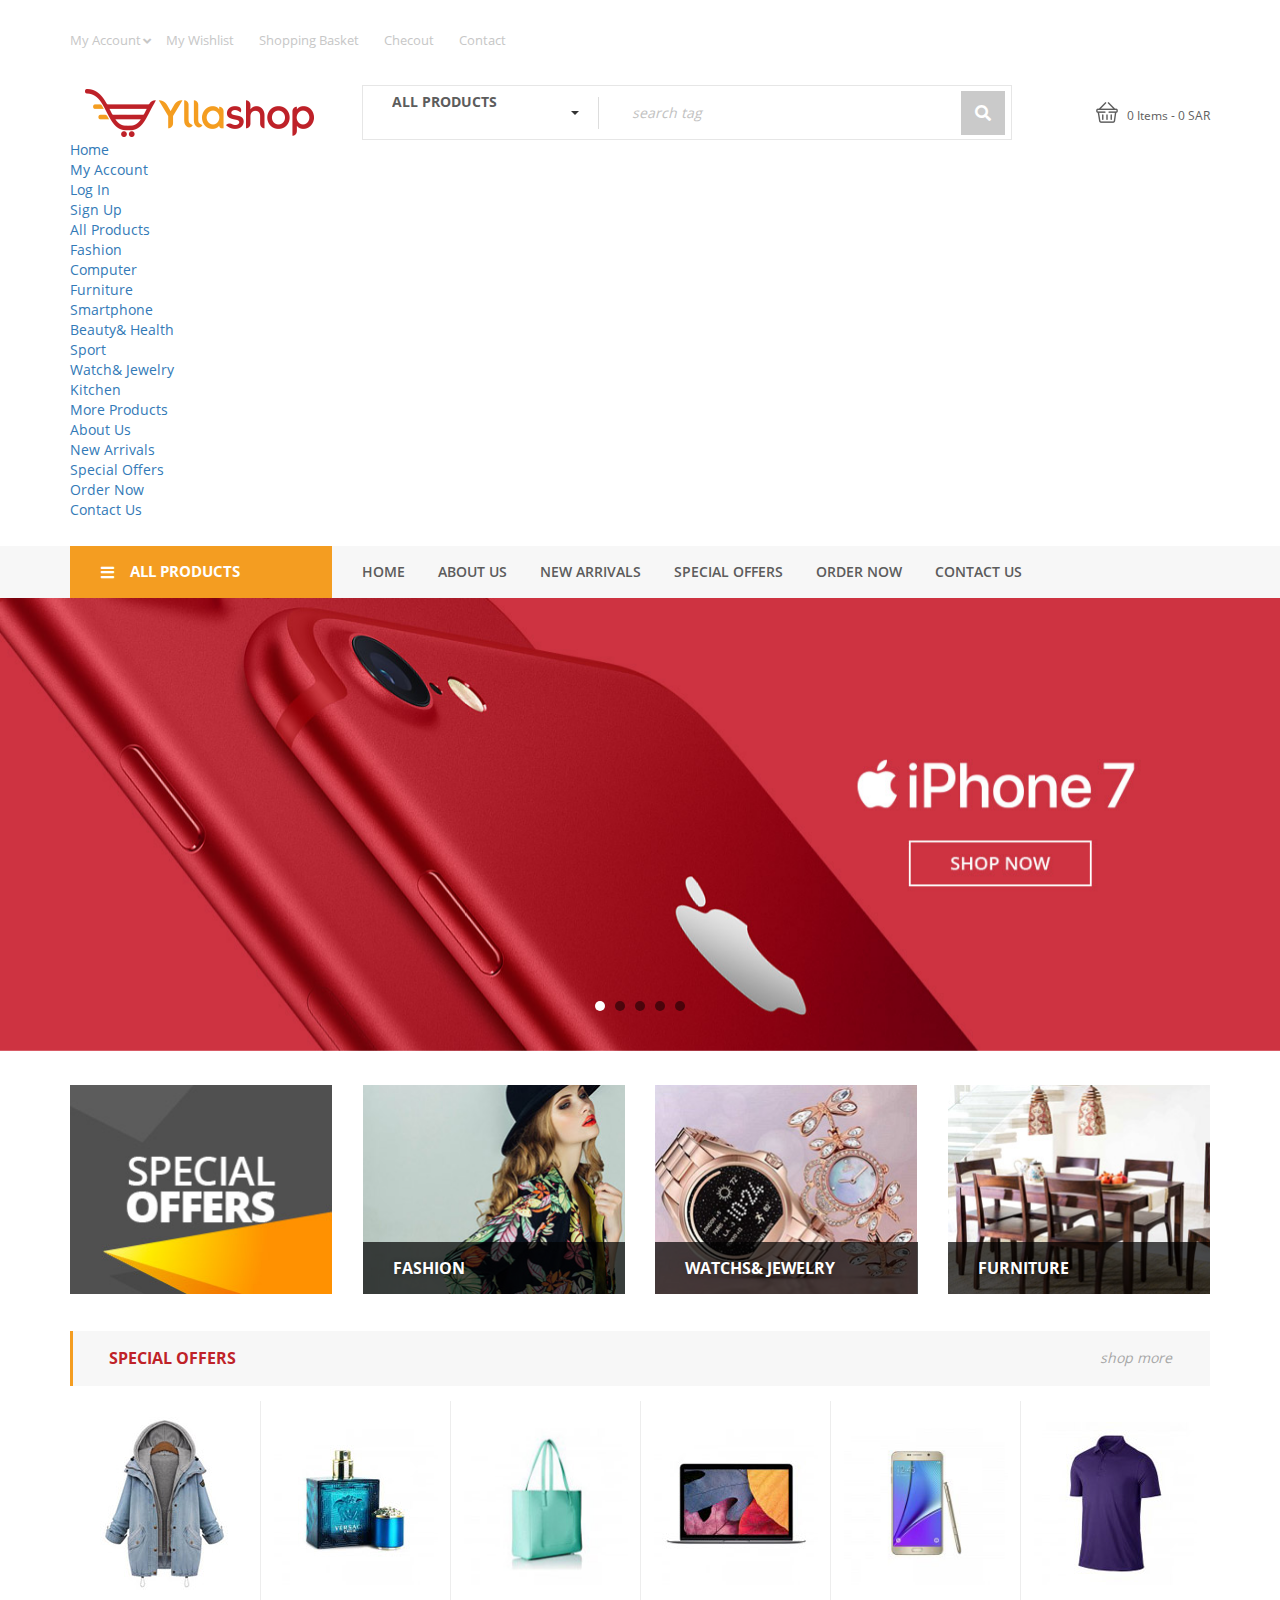
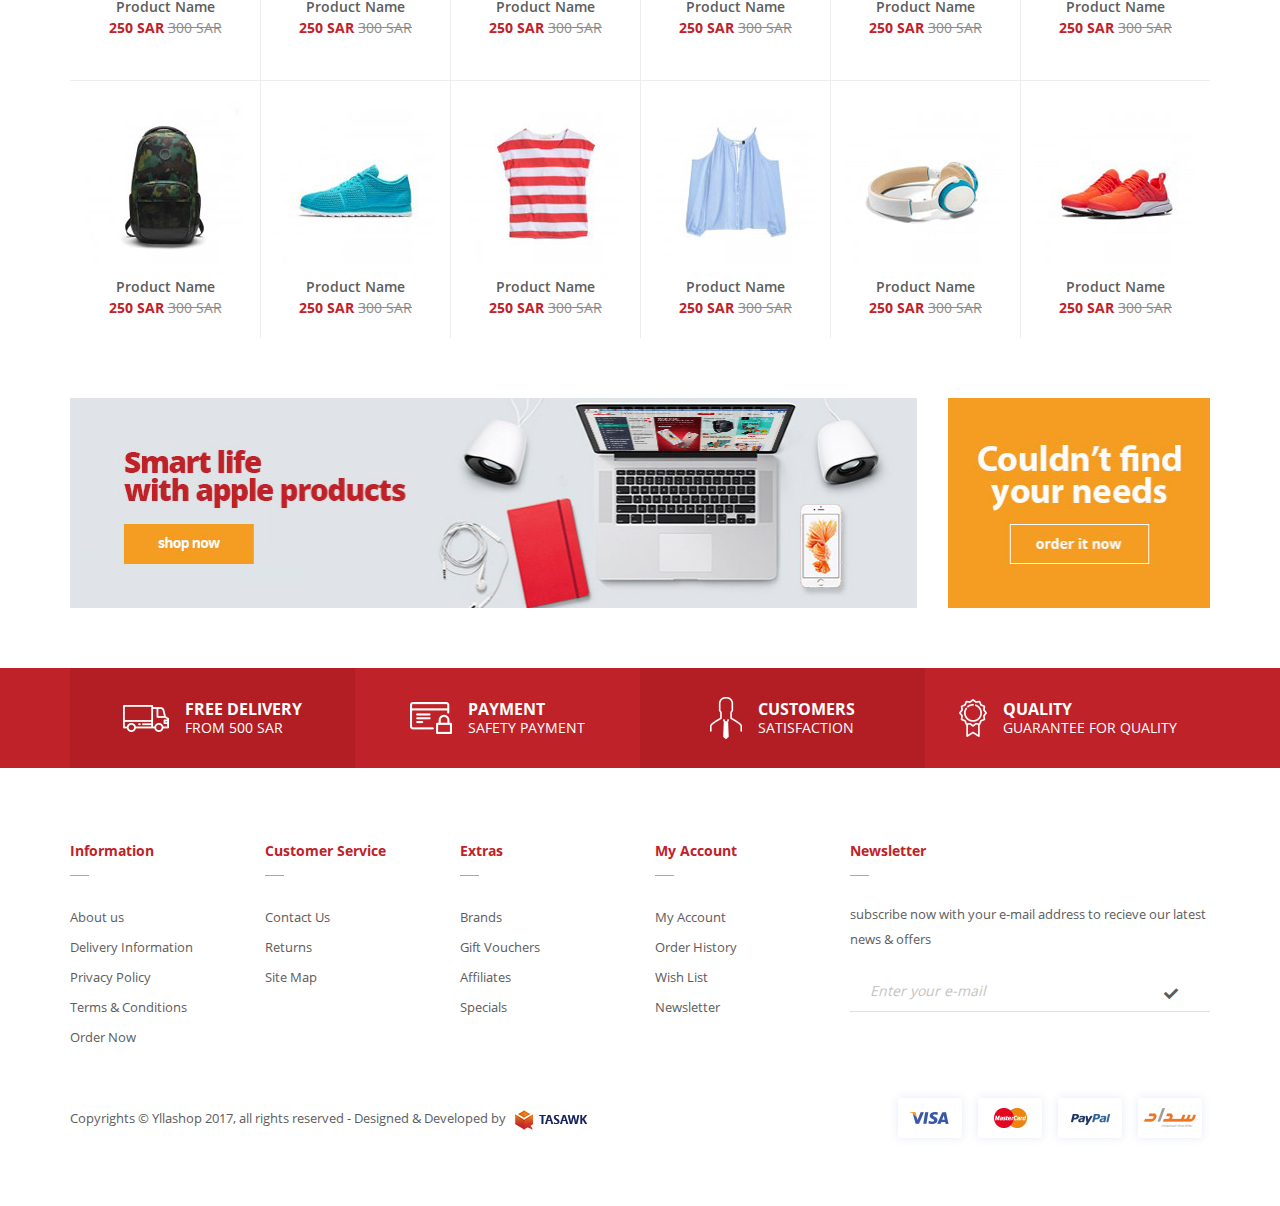
==== commit 6b965770: "Update index-en.html" ====
--- a/index-en.html
+++ b/index-en.html
@@ -15,35 +15,51 @@
   </head>
   <body>
     <div class="pre-loader"><img class="img-responsive" src="images/logo.png" alt=""/></div>
-    <div class="zx-search-pop">
-      <div class="overlay">
-        <div class="close"><i class="fa fa-times"></i></div>
-      </div>
-      <div class="zx-search">
-        <select class="selectpicker">
-          <option><i class="fa fa-bars">ALL PRODUCTS</i></option>
-          <option>Fashion      </option>
-          <option>Computer</option>
-          <option>Furniture</option>
-          <option>Smartphone</option>
-          <option>Beauty& Health</option>
-          <option>Sport</option>
-          <option>Watch& Jewelry</option>
-          <option>Kitchen</option>
-          <option>Home</option>
-          <option>Kids</option>
-          <option>Books</option>
-          <option>Games</option>
-          <option>Supermarket</option>
-        </select>
-        <input type="text" placeholder="search tag"/>
-        <div class="zx-search-icon"><i class="fa fa-search"></i></div>
-      </div>
-    </div>
-    <div class="zx-fixed-menu">
-      <div class="overlay">
+    <div class="upper-bar">
+      <div class="container">
+        <ul class="list-unstyled">
+          <li><a href="#!">My Account
+              <div class="sign-in"><a href="#">Log In</a><a href="#">Sign Up</a></div></a></li>
+          <li><a href="#">My Wishlist</a></li>
+          <li><a href="#">Shopping Basket</a></li>
+          <li><a href="#">Checout</a></li>
+          <li><a href="#">Contact</a></li>
+        </ul>
+      </div>
+    </div>
+    <div class="zx-nav">
+      <div class="container">
+        <div class="zx-container">
+          <div class="logo"><a href="#"><img class="img-responsive" src="images/logo.png" alt="logo"/></a></div>
+          <div class="slide-toggle">
+            <div class="zx-search">
+              <select class="selectpicker">
+                <option><i class="fa fa-bars">ALL PRODUCTS</i></option>
+                <option>Fashion      </option>
+                <option>Computer</option>
+                <option>Furniture</option>
+                <option>Smartphone</option>
+                <option>Beauty& Health</option>
+                <option>Sport</option>
+                <option>Watch& Jewelry</option>
+                <option>Kitchen</option>
+                <option>Home</option>
+                <option>Kids</option>
+                <option>Books</option>
+                <option>Games</option>
+                <option>Supermarket</option>
+              </select>
+              <input type="text" placeholder="search tag"/>
+              <div class="zx-search-icon"><i class="fa fa-search"></i></div>
+            </div>
+          </div>
+          <div class="zx-on-card"><a href="#"><img class="img-responsive" src="images/card-icon.png" alt="on card"/><span class="items-num">0</span></a><a href="#">
+              <p><span>0 Items</span><span> - </span><span>0 SAR</span></p></a>
+            <div class="zx-search-popup"><i class="fa fa-search"></i></div>
+            <div class="menu"><i class="fa fa-bars"></i></div>
+          </div>
+        </div>
         <div class="side-menu">
-          <div class="close"><i class="fa fa-times"></i></div>
           <ul class="list-unstyled">
             <li><a href="#">Home</a></li>
             <li class="slide-down"><a href="#!">My Account
@@ -72,50 +88,6 @@
         </div>
       </div>
     </div>
-    <div class="upper-bar">
-      <div class="container">
-        <ul class="list-unstyled">
-          <li><a href="#!">My Account
-              <div class="sign-in"><a href="#">Log In</a><a href="#">Sign Up</a></div></a></li>
-          <li><a href="#">My Wishlist</a></li>
-          <li><a href="#">Shopping Basket</a></li>
-          <li><a href="#">Checout</a></li>
-          <li><a href="#">Contact</a></li>
-        </ul>
-      </div>
-    </div>
-    <div class="zx-nav">
-      <div class="container">
-        <div class="zx-container">
-          <div class="logo"><a href="#"><img class="img-responsive" src="images/logo.png" alt="logo"/></a></div>
-          <div class="zx-search">
-            <select class="selectpicker">
-              <option><i class="fa fa-bars">ALL PRODUCTS</i></option>
-              <option>Fashion      </option>
-              <option>Computer</option>
-              <option>Furniture</option>
-              <option>Smartphone</option>
-              <option>Beauty& Health</option>
-              <option>Sport</option>
-              <option>Watch& Jewelry</option>
-              <option>Kitchen</option>
-              <option>Home</option>
-              <option>Kids</option>
-              <option>Books</option>
-              <option>Games</option>
-              <option>Supermarket</option>
-            </select>
-            <input type="text" placeholder="search tag"/>
-            <div class="zx-search-icon"><i class="fa fa-search"></i></div>
-          </div>
-          <div class="zx-on-card"><a href="#"><img class="img-responsive" src="images/card-icon.png" alt="on card"/><span class="items-num">0</span></a><a href="#">
-              <p><span>0 Items</span><span> - </span><span>0 SAR</span></p></a>
-            <div class="zx-search-popup"><i class="fa fa-search"></i></div>
-            <div class="menu"><i class="fa fa-bars"></i></div>
-          </div>
-        </div>
-      </div>
-    </div>
     <div class="categories">
       <div class="container">
         <ul class="list-unstyled">
@@ -556,6 +528,5 @@
     <script src="js/bootstrap.min.js"></script>
     <script src="js/bootstrap-select.js"></script>
     <script src="js/main.js"></script>
-    <script src="http://localhost:35729/livereload.js"></script>
   </body>
-</html>+</html>
--- a/css/home.css
+++ b/css/home.css
@@ -2069,6 +2069,9 @@
     right: unset;
     left: 0;
   }
+  html[dir=rtl] .privileges-back .privileges .privilege .prev-img img {
+    margin: 0 0 6px 0;
+  }
   html[dir=rtl] .footer .contact-info h3::before {
     right: unset;
     left: 0;
@@ -2081,6 +2084,12 @@
   }
 }
 
+@media (max-width: 480px) {
+  html[dir=rtl] .zx-search-pop .zx-search input {
+    padding: 6px 12px 6px 6px;
+  }
+}
+
 /* ------ page direction end ------ */
 
 /*# sourceMappingURL=home.css.map */
